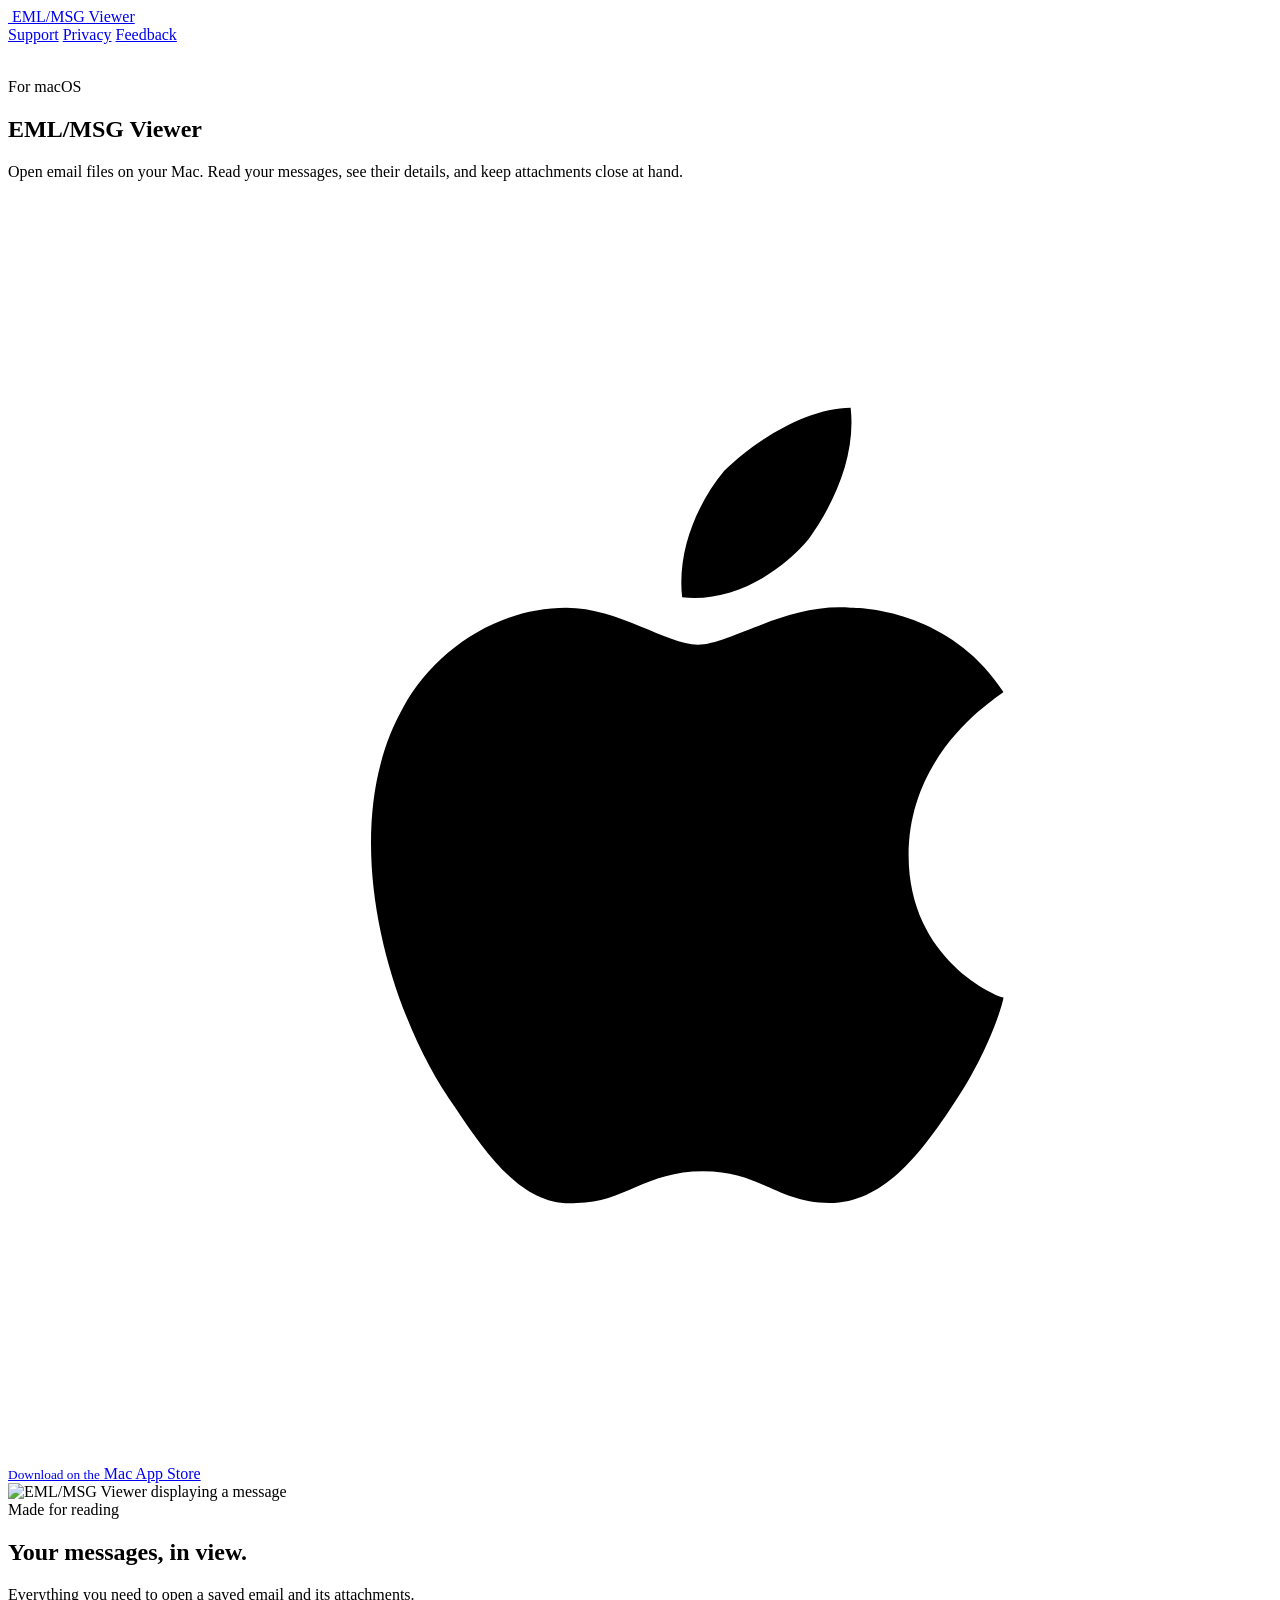
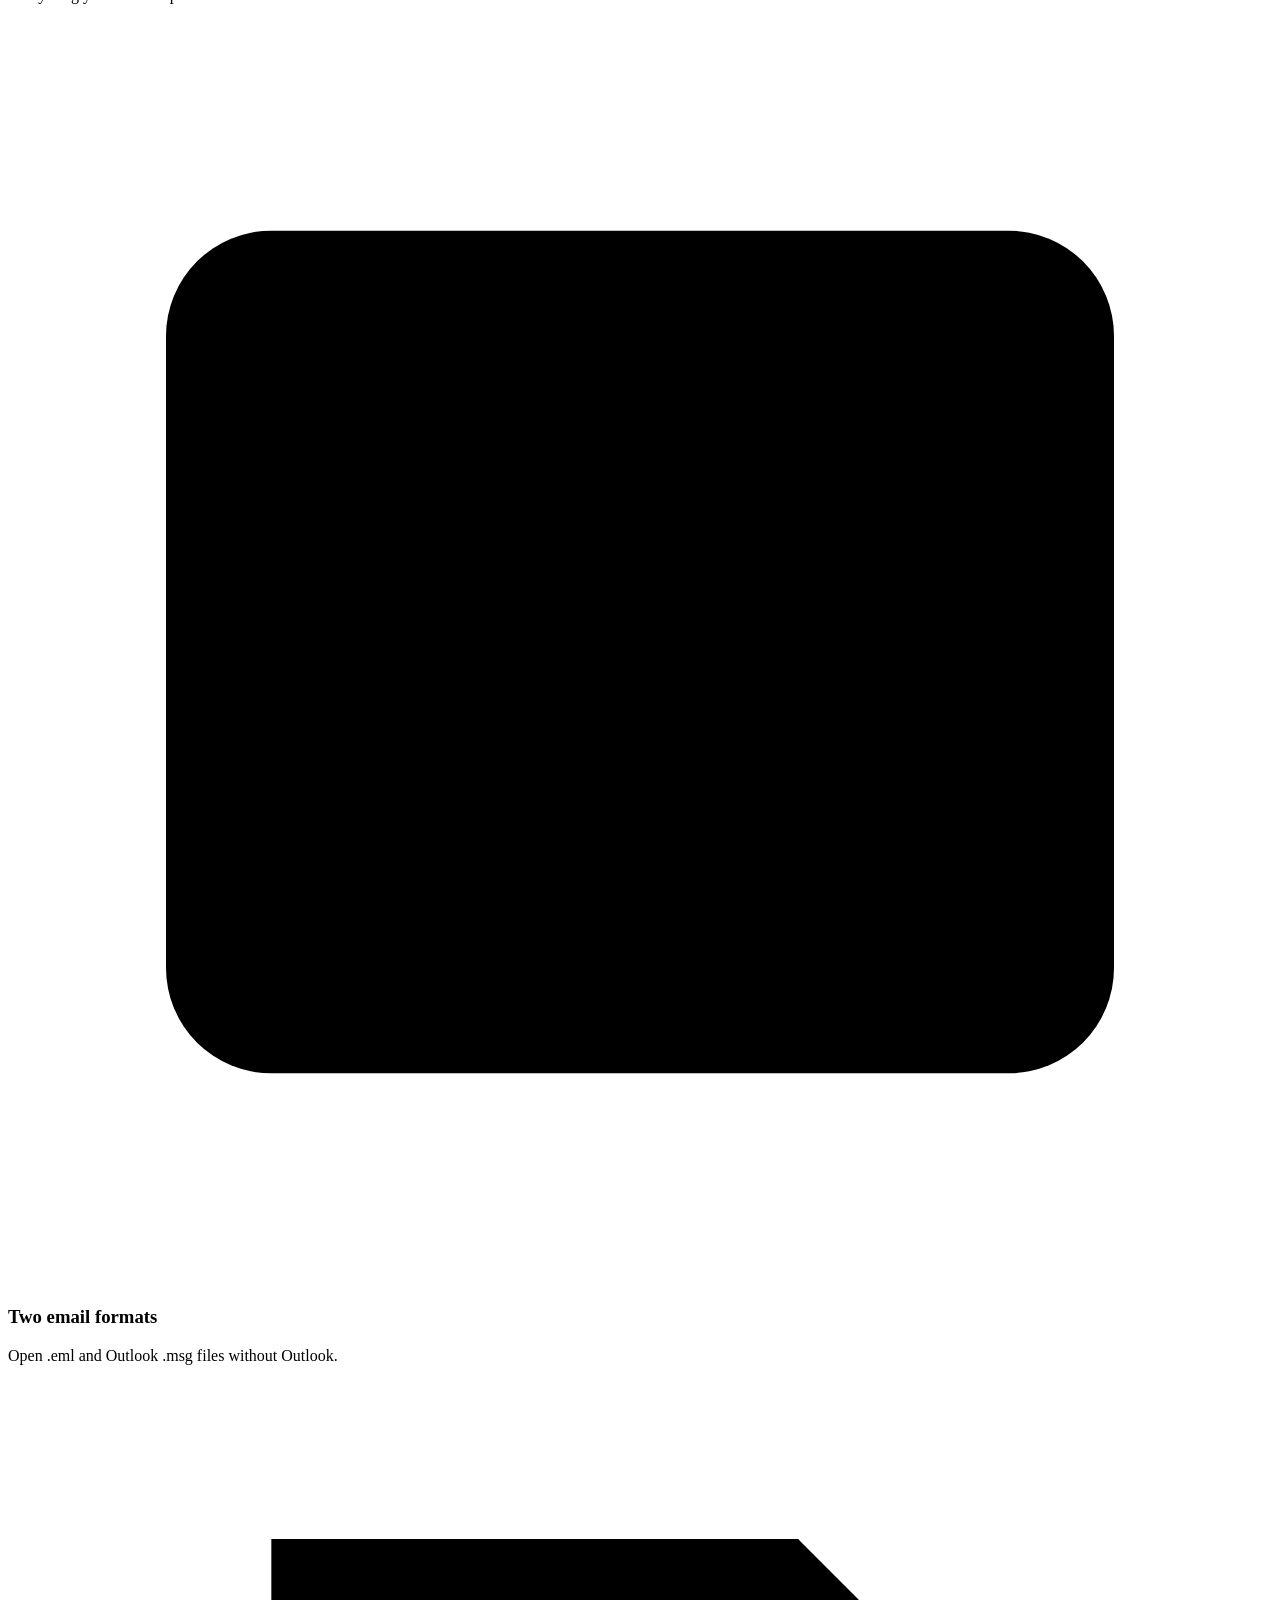
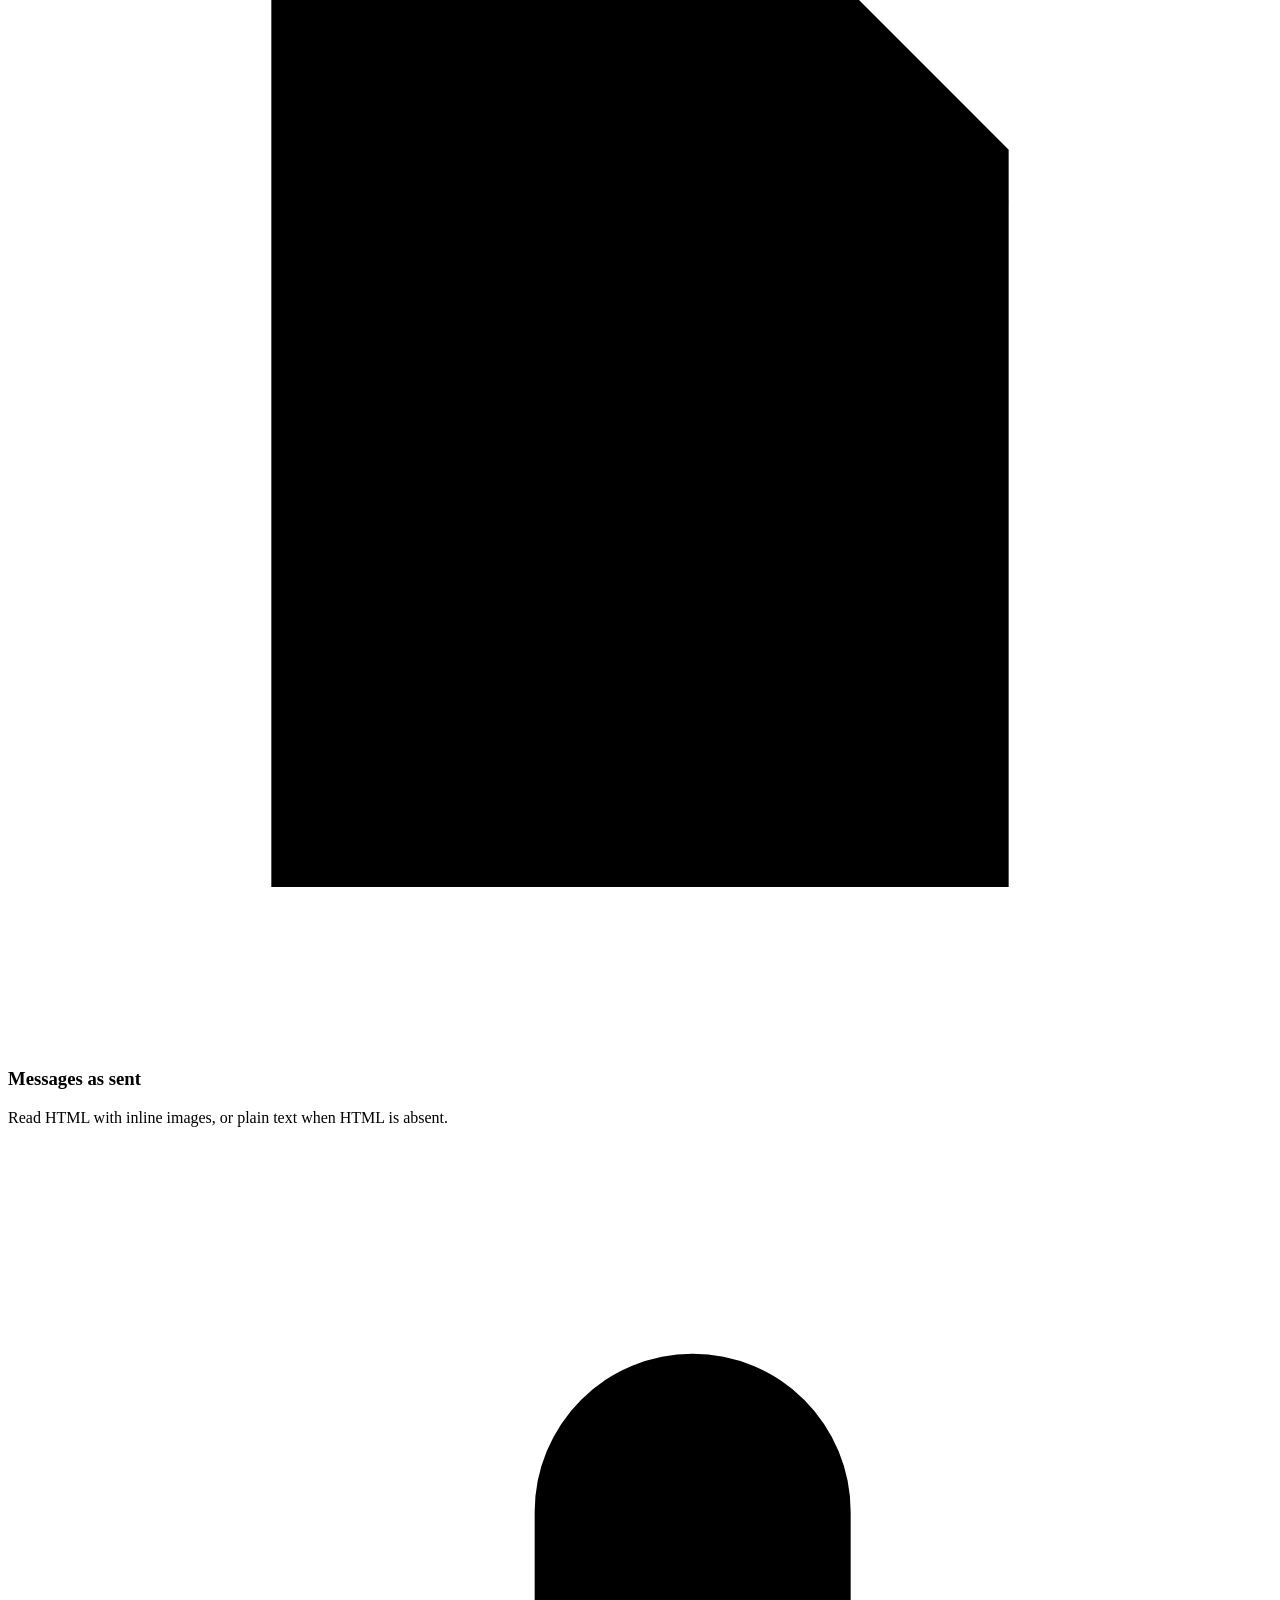
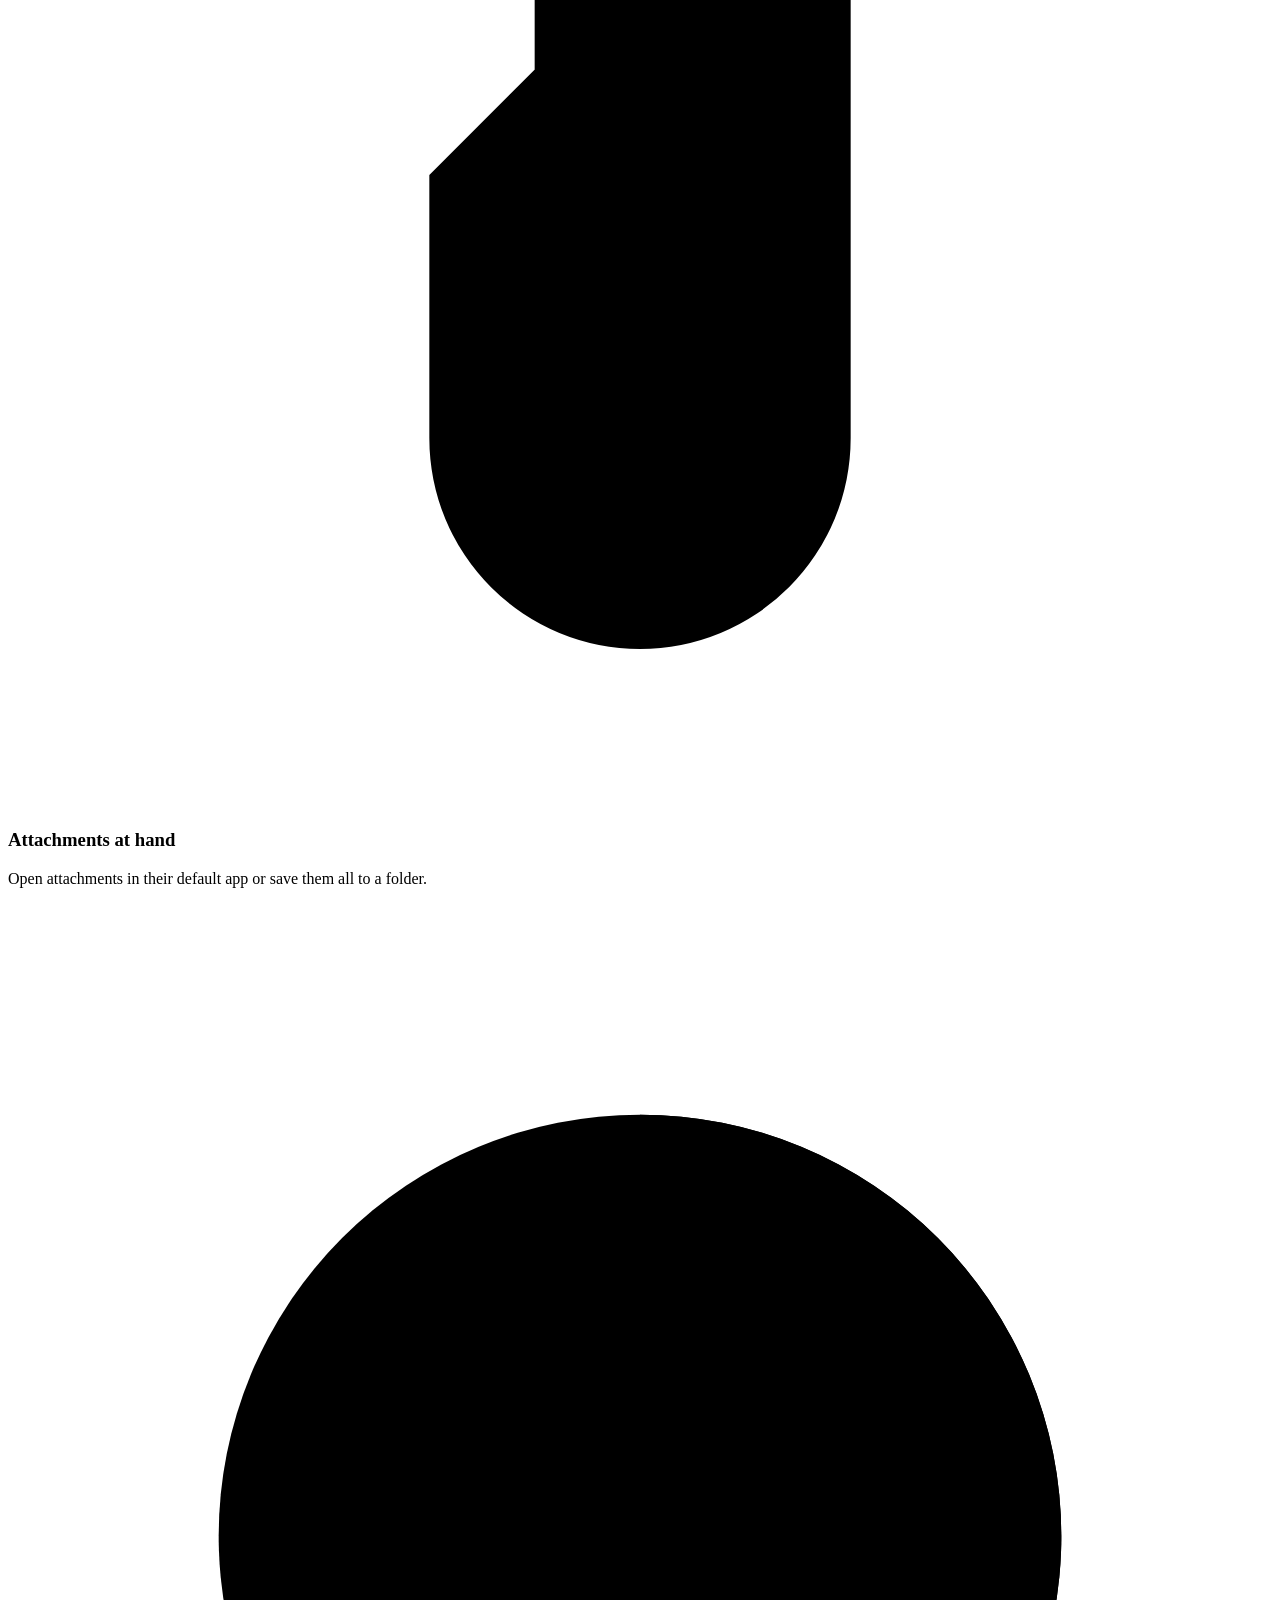
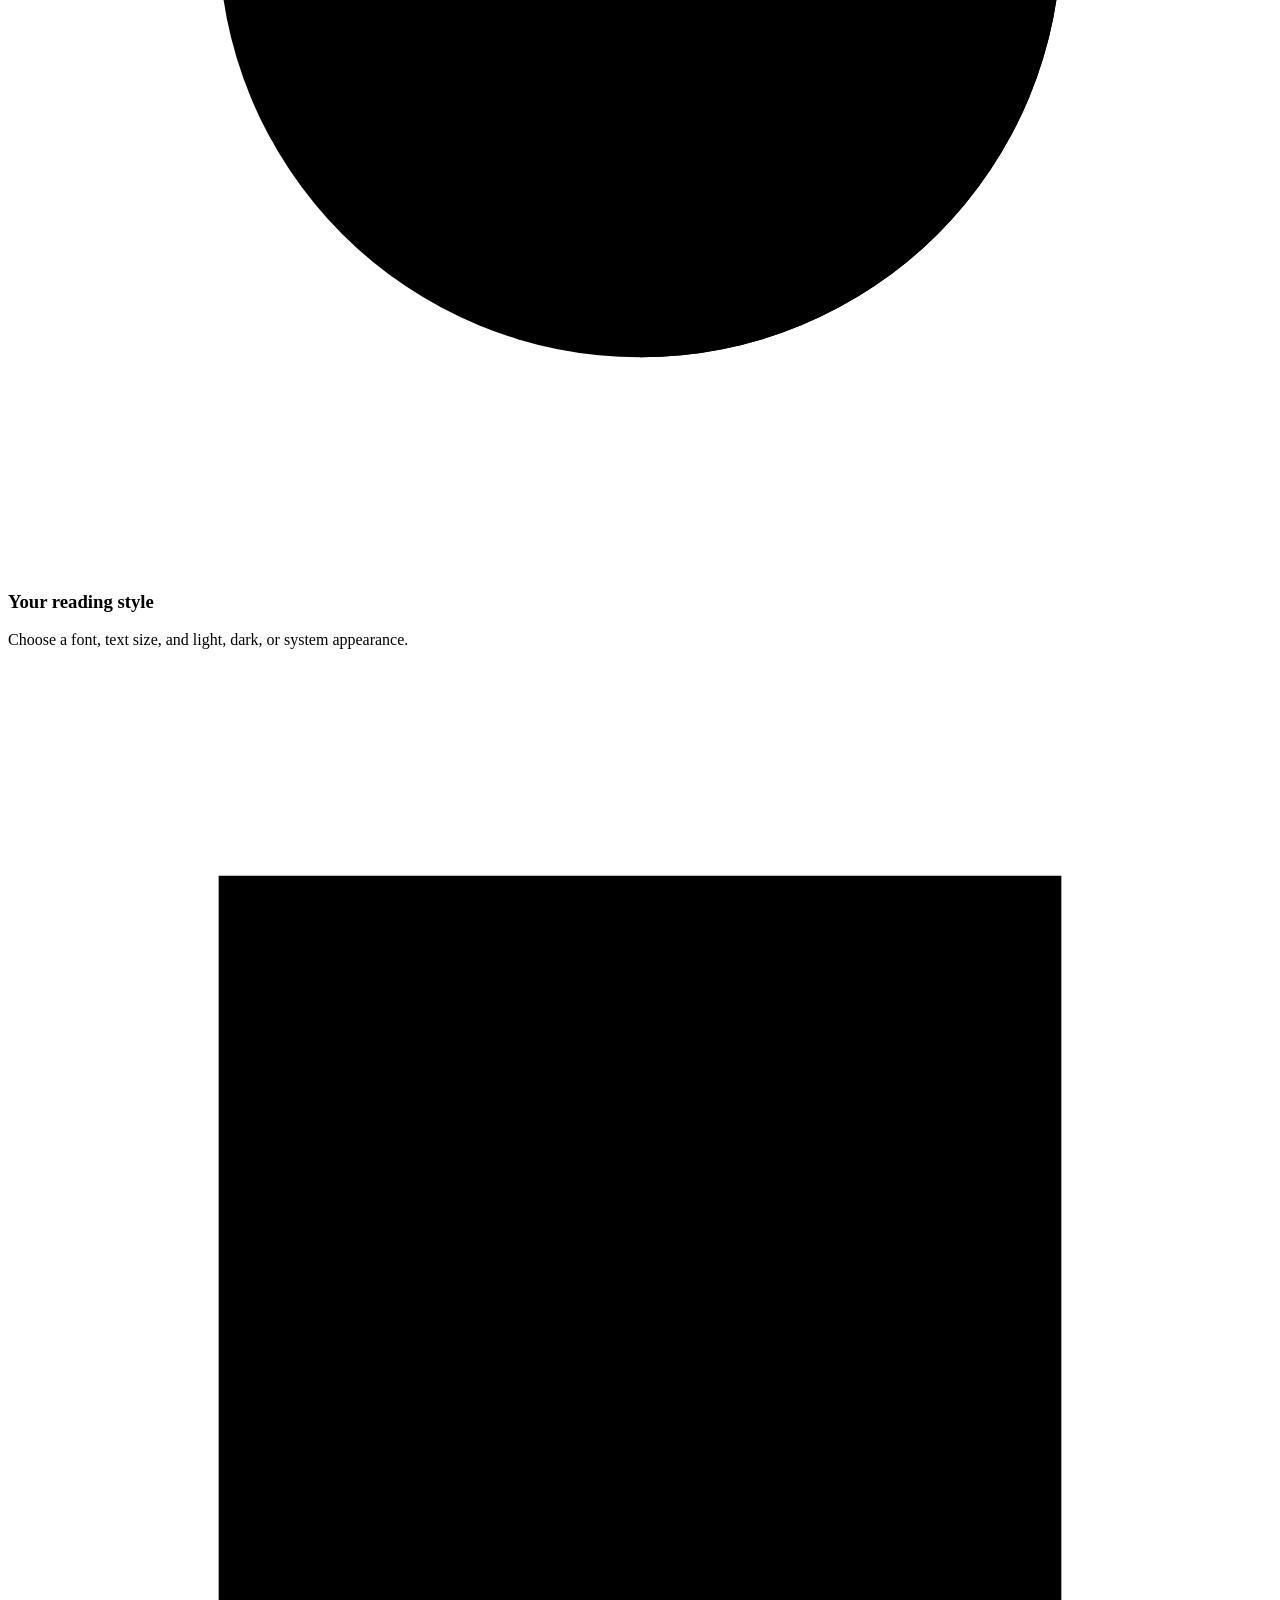
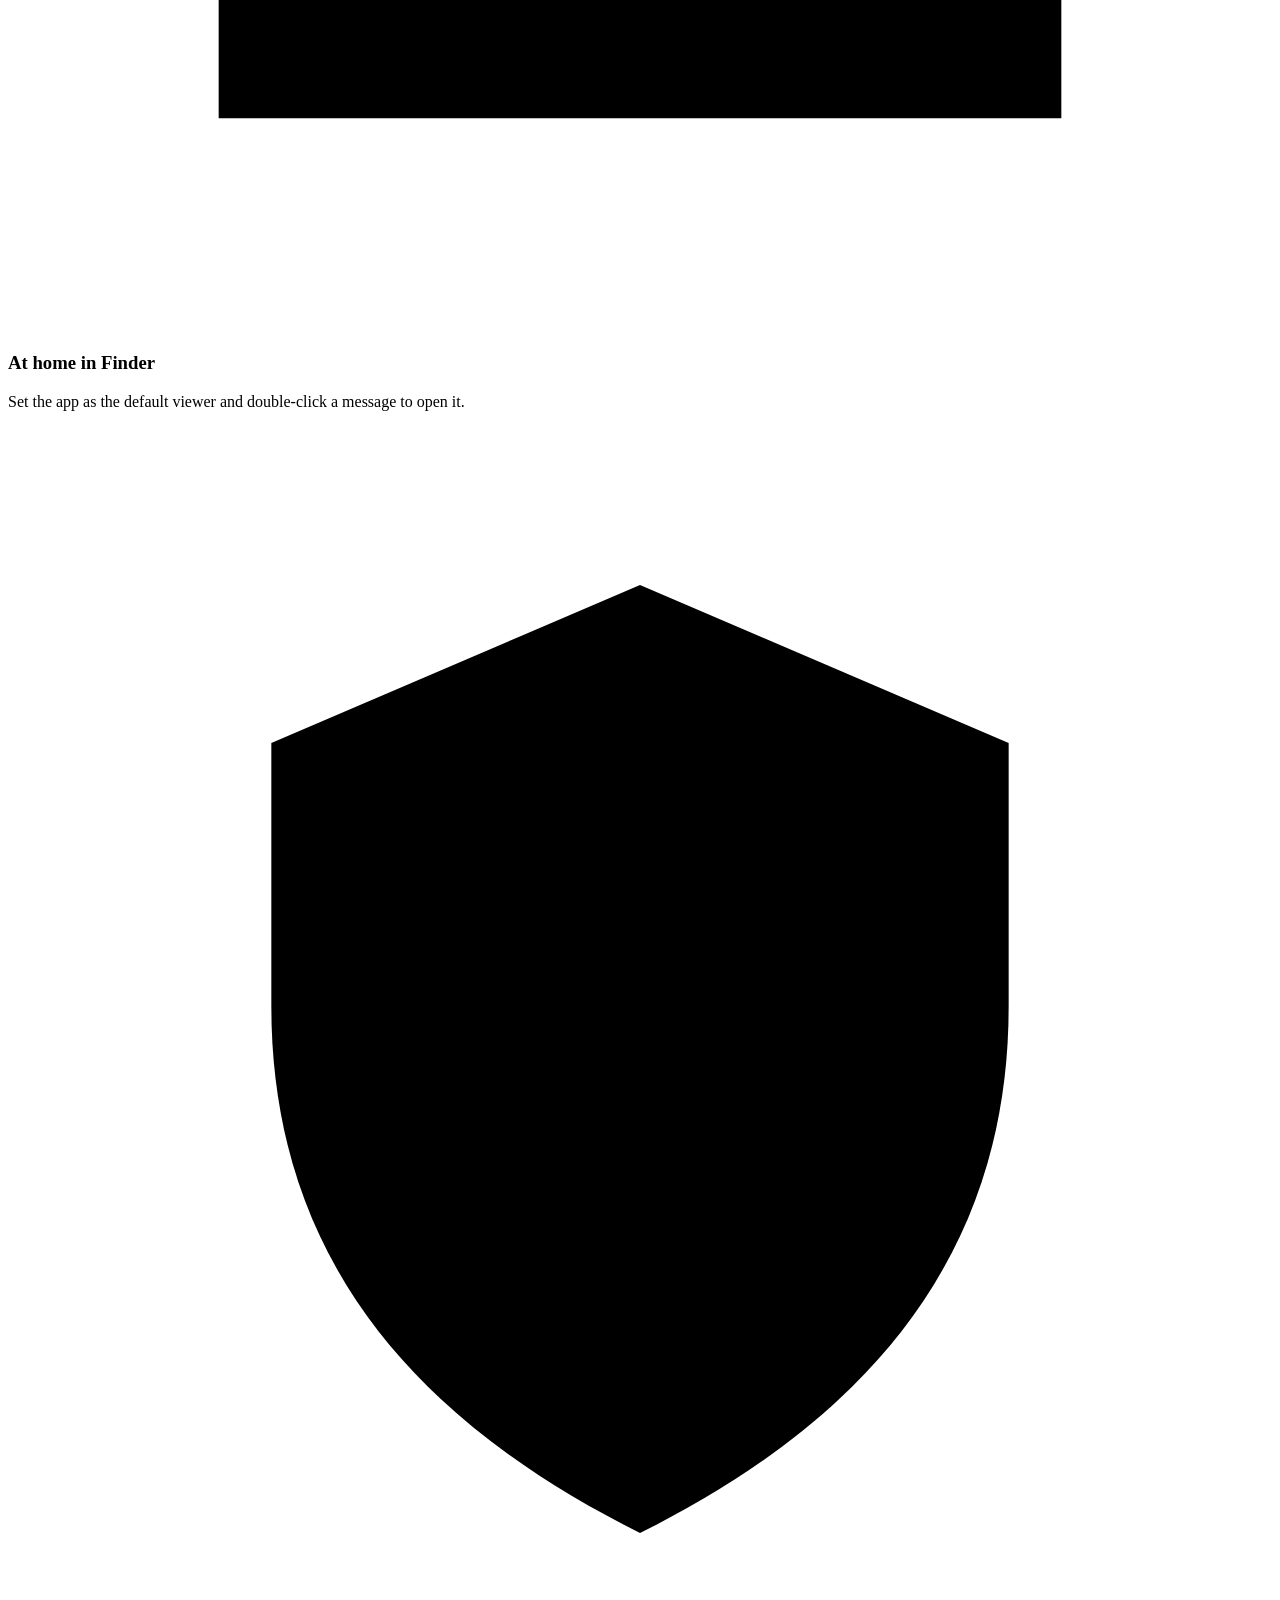
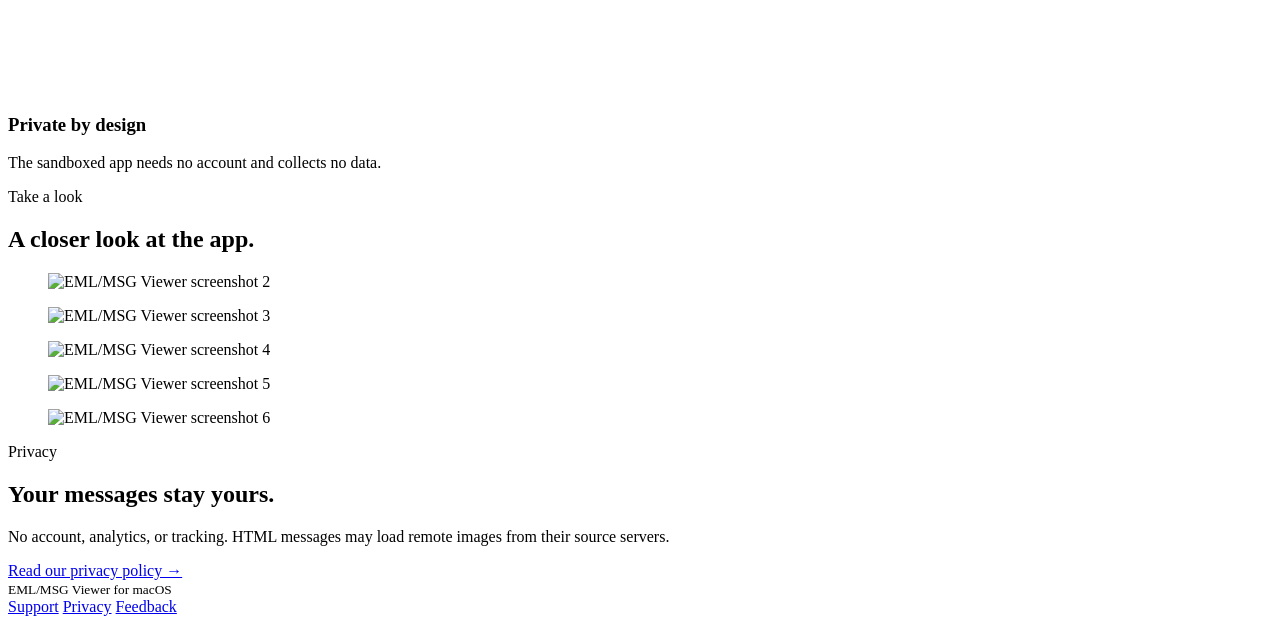
==== site/public/index.html @ 4a82d34b "Add feedback Worker and organize site assets" ====
<!doctype html>
<html lang="en">
  <head>
    <meta charset="utf-8" />
    <meta name="viewport" content="width=device-width, initial-scale=1" />
    <meta name="description" content="EML/MSG Viewer for macOS" />
    <title>Home - EML/MSG Viewer</title>
    <link rel="stylesheet" href="/style.css" />
  </head>
  <body>
    <header class="wrap nav">
      <a class="brand" href="/">
        <img src="/img/icon.png" alt="" />
        EML/MSG Viewer
      </a>
      <nav class="navlinks" aria-label="Main navigation">
        <a href="/support">Support</a>
        <a href="/privacy">Privacy</a>
        <a href="/feedback">Feedback</a>
      </nav>
    </header>
    <main>
      <section class="hero">
        <img class="hero-icon" src="/img/icon.png" alt="" />
        <p class="eyebrow">For macOS</p>
        <h1>EML/MSG Viewer</h1>
        <p>Open email files on your Mac. Read your messages, see their details, and keep attachments close at hand.</p>
        <a class="badge" href="https://apps.apple.com/app/id6762357866">
          <svg viewBox="0 0 24 24" aria-hidden="true">
            <path
              d="M17.1 12.5c0-2 1.7-3 1.8-3.1-.9-1.4-2.4-1.6-2.9-1.6-1.2-.1-2.3.7-2.9.7-.6 0-1.5-.7-2.5-.7-1.3 0-2.5.8-3.1 1.9-1.3 2.3-.3 5.8 1 7.6.6.9 1.3 1.9 2.3 1.8.9 0 1.3-.6 2.4-.6s1.4.6 2.4.6c1 0 1.7-.9 2.3-1.8.7-1 1-2 1-2.1-.1 0-1.8-.7-1.8-2.7zM15.2 6.5c.5-.7.9-1.6.8-2.5-.8 0-1.8.6-2.4 1.2-.5.6-.9 1.5-.8 2.4.9.1 1.8-.4 2.4-1.1z"
            />
          </svg>
          <span>
            <small>Download on the</small>
            Mac App Store
          </span>
        </a>
        <div class="hero-shot">
          <img src="/img/01.png" alt="EML/MSG Viewer displaying a message" />
        </div>
      </section>
      <section class="section wrap">
        <div class="section-head">
          <span class="eyebrow">Made for reading</span>
          <h2>Your messages, in view.</h2>
          <p class="intro">Everything you need to open a saved email and its attachments.</p>
        </div>
        <div class="grid">
          <article class="card">
            <svg viewBox="0 0 24 24" aria-hidden="true">
              <rect x="3" y="4" width="18" height="16" rx="2" />
              <path d="m3 7 9 6 9-6" />
            </svg>
            <h3>Two email formats</h3>
            <p>Open .eml and Outlook .msg files without Outlook.</p>
          </article>
          <article class="card">
            <svg viewBox="0 0 24 24" aria-hidden="true">
              <path d="M5 3h10l4 4v14H5z" />
              <path d="M15 3v5h4M8 12h8M8 16h8" />
            </svg>
            <h3>Messages as sent</h3>
            <p>Read HTML with inline images, or plain text when HTML is absent.</p>
          </article>
          <article class="card">
            <svg viewBox="0 0 24 24" aria-hidden="true">
              <path d="M8 12v5a4 4 0 0 0 8 0V7a3 3 0 0 0-6 0v9a1 1 0 0 0 2 0V8" />
            </svg>
            <h3>Attachments at hand</h3>
            <p>Open attachments in their default app or save them all to a folder.</p>
          </article>
          <article class="card">
            <svg viewBox="0 0 24 24" aria-hidden="true">
              <circle cx="12" cy="12" r="8" />
              <path d="M12 4v16M12 4a8 8 0 0 1 0 16" />
            </svg>
            <h3>Your reading style</h3>
            <p>Choose a font, text size, and light, dark, or system appearance.</p>
          </article>
          <article class="card">
            <svg viewBox="0 0 24 24" aria-hidden="true">
              <path d="M4 4h16v16H4zM8 9h8M8 13h8M8 17h5" />
            </svg>
            <h3>At home in Finder</h3>
            <p>Set the app as the default viewer and double-click a message to open it.</p>
          </article>
          <article class="card">
            <svg viewBox="0 0 24 24" aria-hidden="true">
              <path d="M12 3 5 6v5c0 5 3 8 7 10 4-2 7-5 7-10V6z" />
              <path d="m9 12 2 2 4-4" />
            </svg>
            <h3>Private by design</h3>
            <p>The sandboxed app needs no account and collects no data.</p>
          </article>
        </div>
      </section>
      <section class="section gallery">
        <div class="wrap">
          <div class="section-head">
            <span class="eyebrow">Take a look</span>
            <h2>A closer look at the app.</h2>
          </div>
          <div class="shots">
            <figure class="shot">
              <img src="/img/02.png" alt="EML/MSG Viewer screenshot 2" loading="lazy" />
            </figure>
            <figure class="shot">
              <img src="/img/03.png" alt="EML/MSG Viewer screenshot 3" loading="lazy" />
            </figure>
            <figure class="shot">
              <img src="/img/04.png" alt="EML/MSG Viewer screenshot 4" loading="lazy" />
            </figure>
            <figure class="shot">
              <img src="/img/05.png" alt="EML/MSG Viewer screenshot 5" loading="lazy" />
            </figure>
            <figure class="shot">
              <img src="/img/06.png" alt="EML/MSG Viewer screenshot 6" loading="lazy" />
            </figure>
          </div>
        </div>
      </section>
      <section class="section wrap">
        <div class="privacy">
          <div>
            <span class="eyebrow">Privacy</span>
            <h2>Your messages stay yours.</h2>
            <p>No account, analytics, or tracking. HTML messages may load remote images from their source servers.</p>
          </div>
          <a class="text-link" href="/privacy">Read our privacy policy →</a>
        </div>
      </section>
    </main>
    <footer class="footer">
      <div class="wrap">
        <small>EML/MSG Viewer for macOS</small>
        <nav class="footerlinks" aria-label="Footer">
          <a href="/support">Support</a>
          <a href="/privacy">Privacy</a>
          <a href="/feedback">Feedback</a>
        </nav>
      </div>
    </footer>
  </body>
</html>
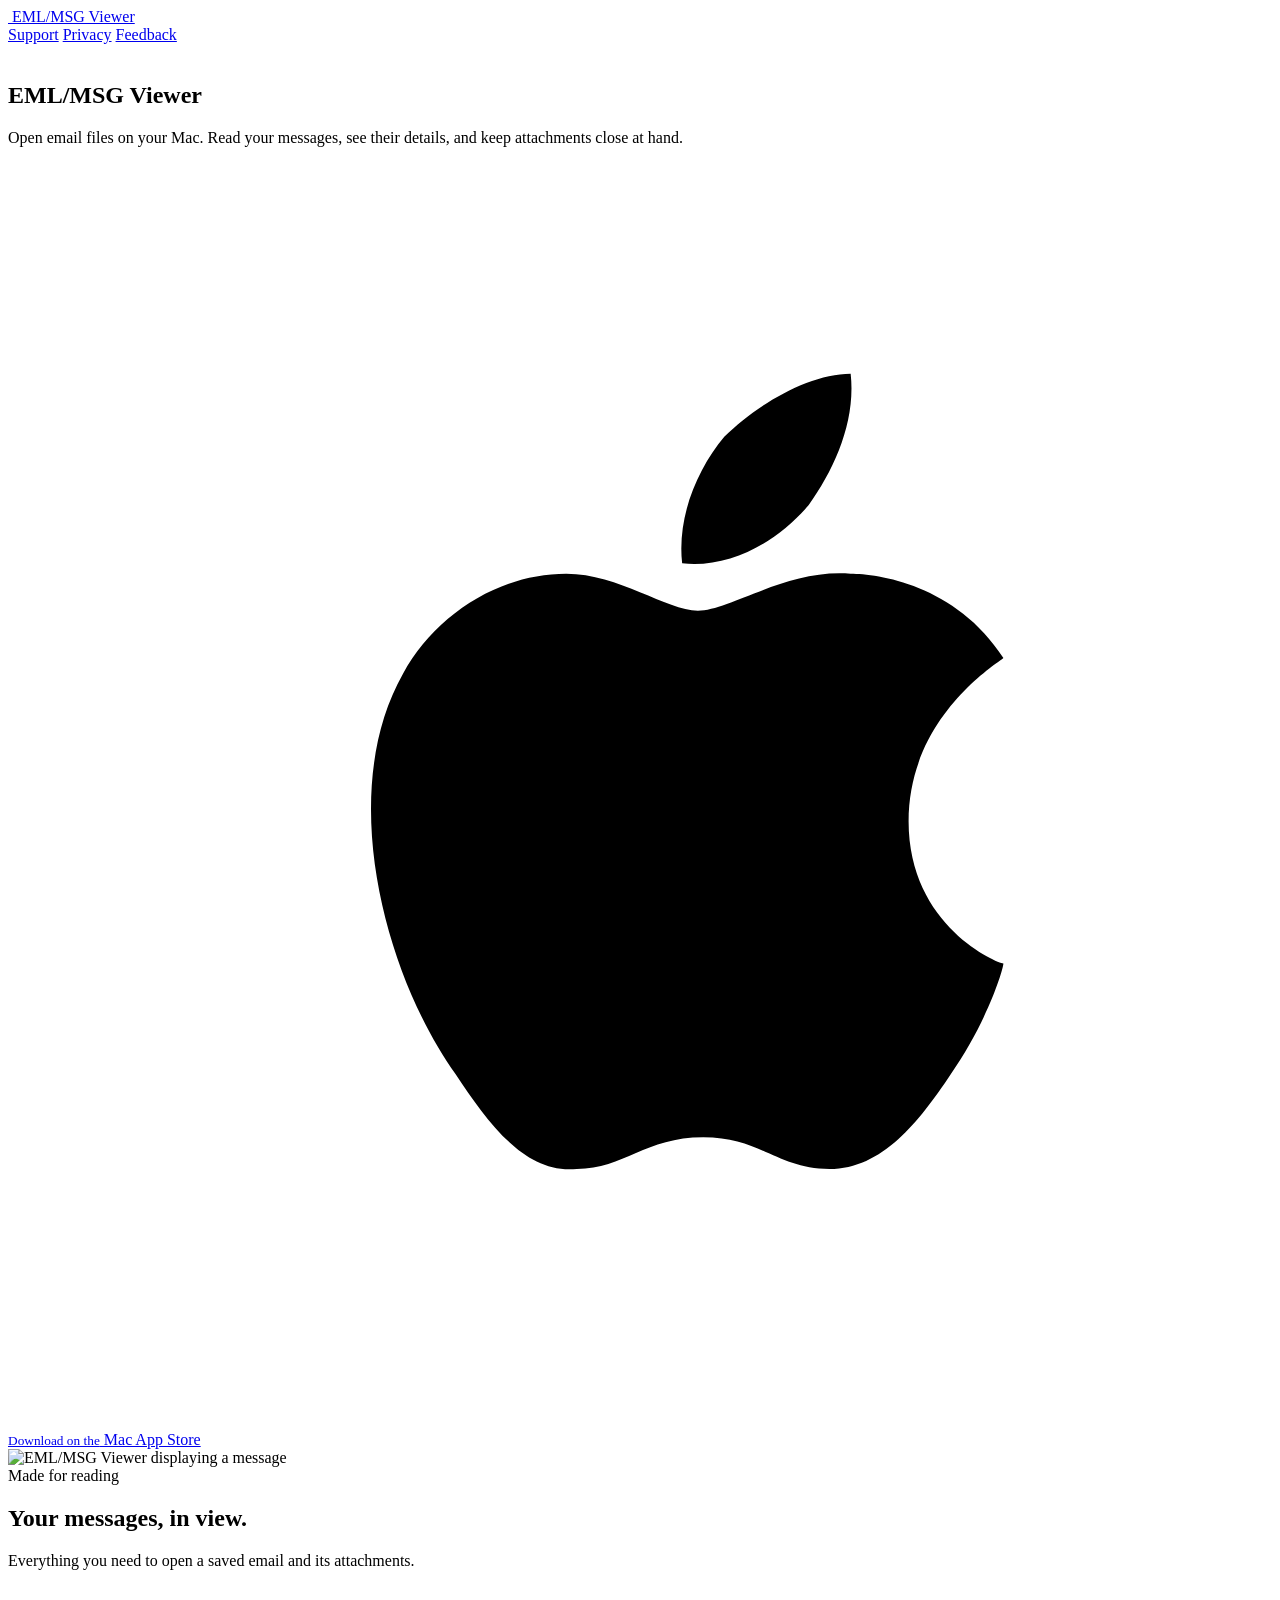
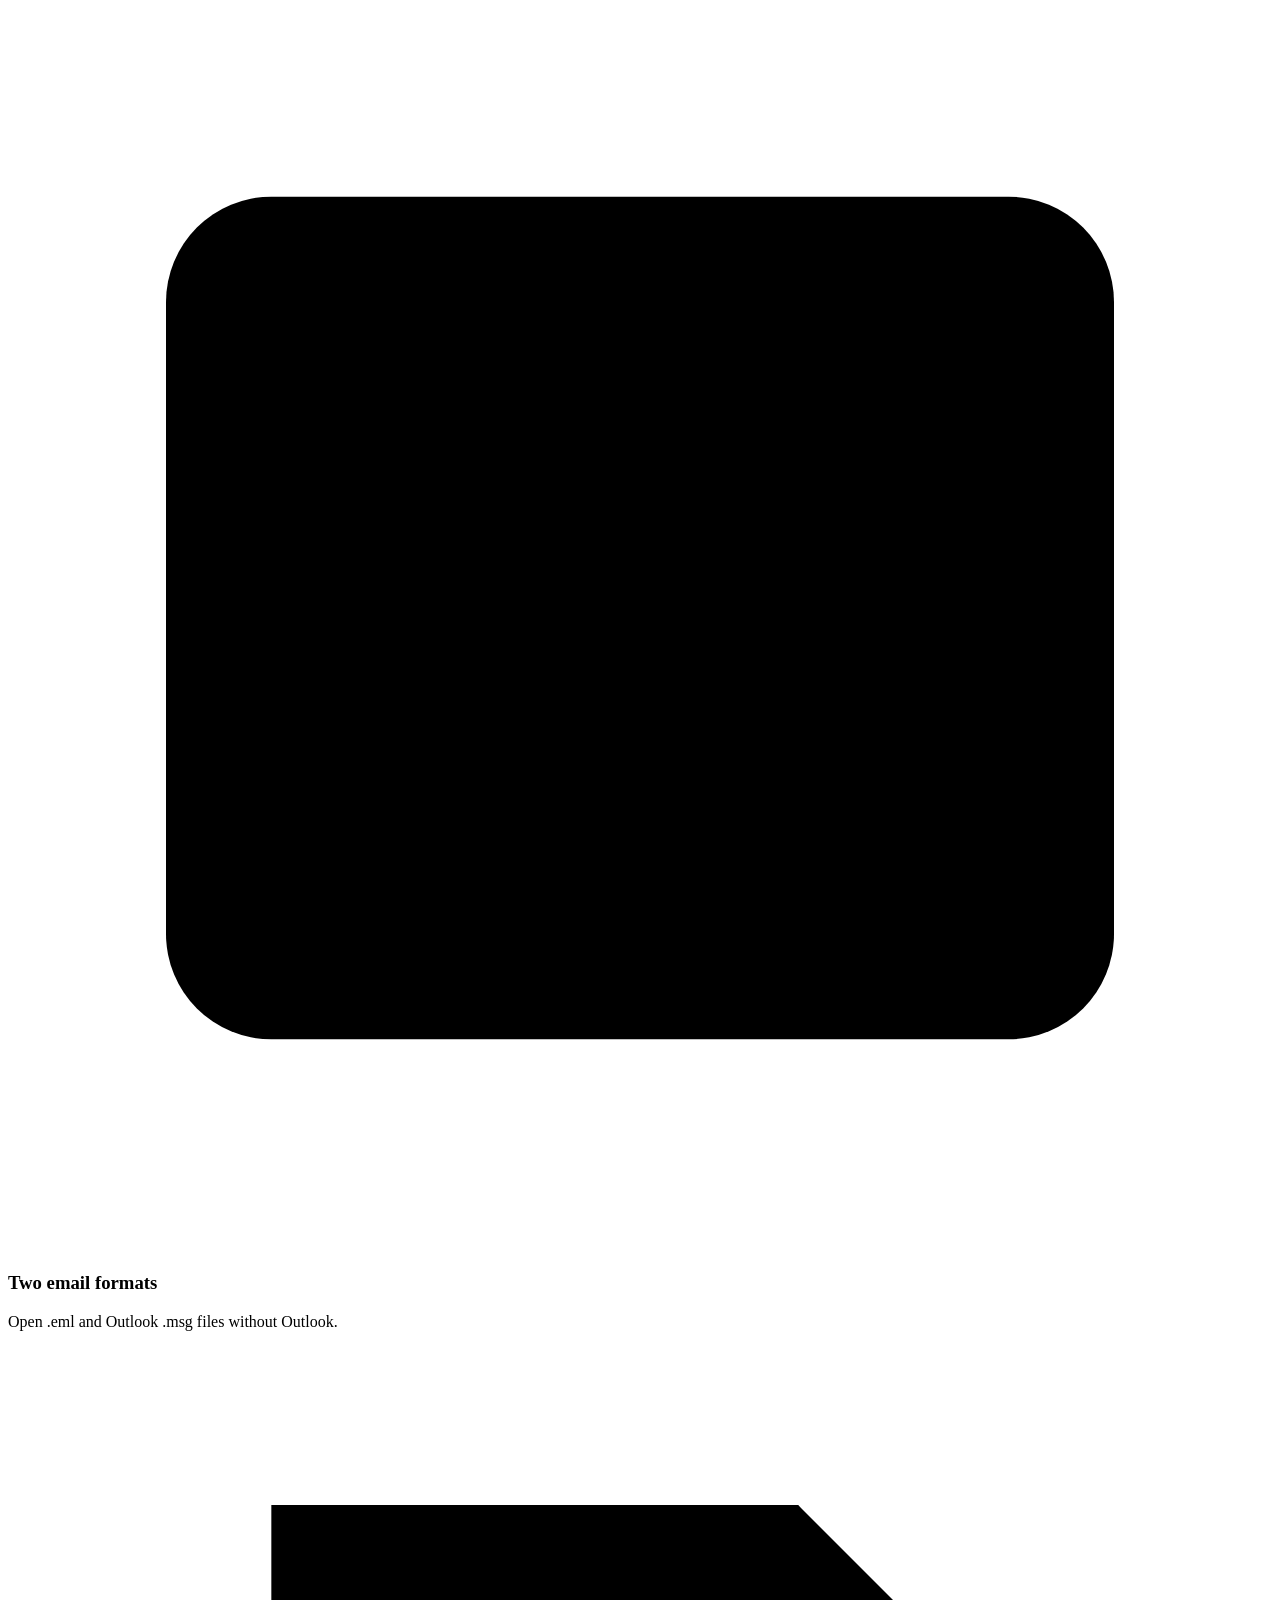
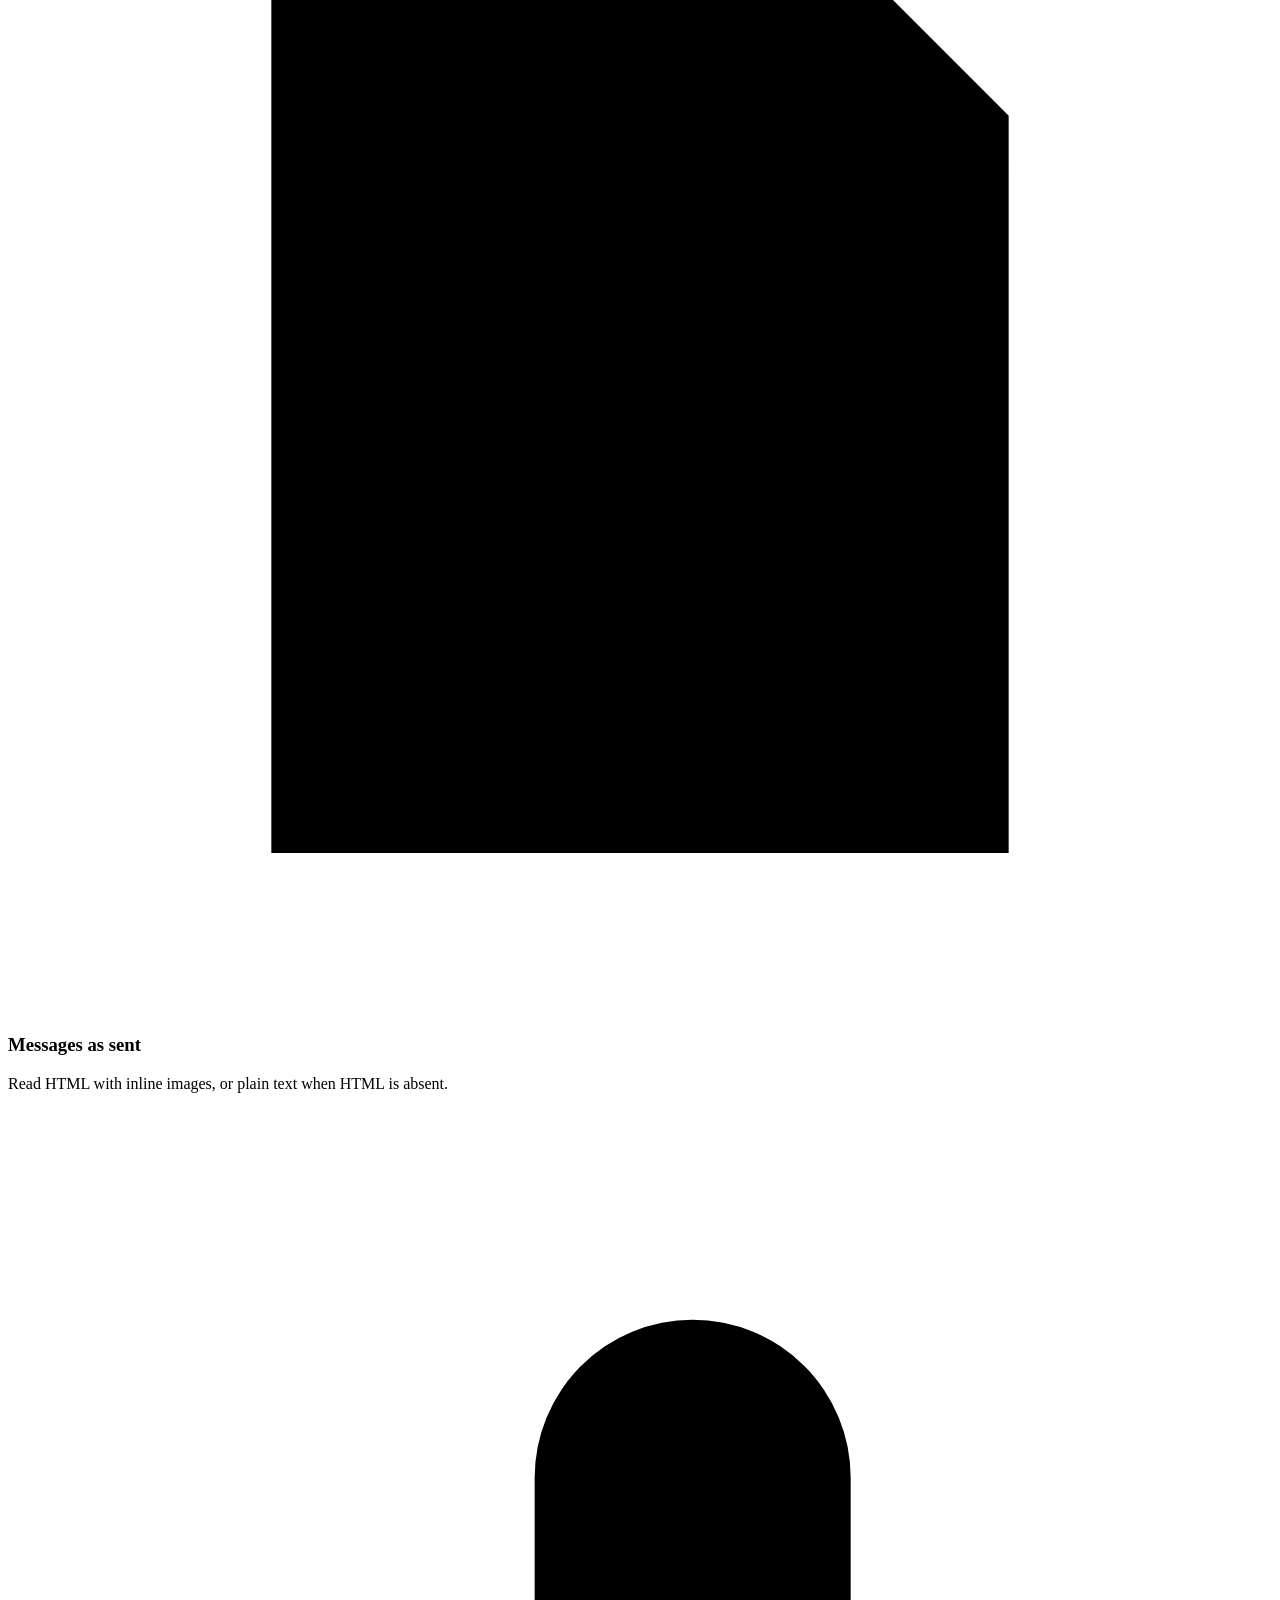
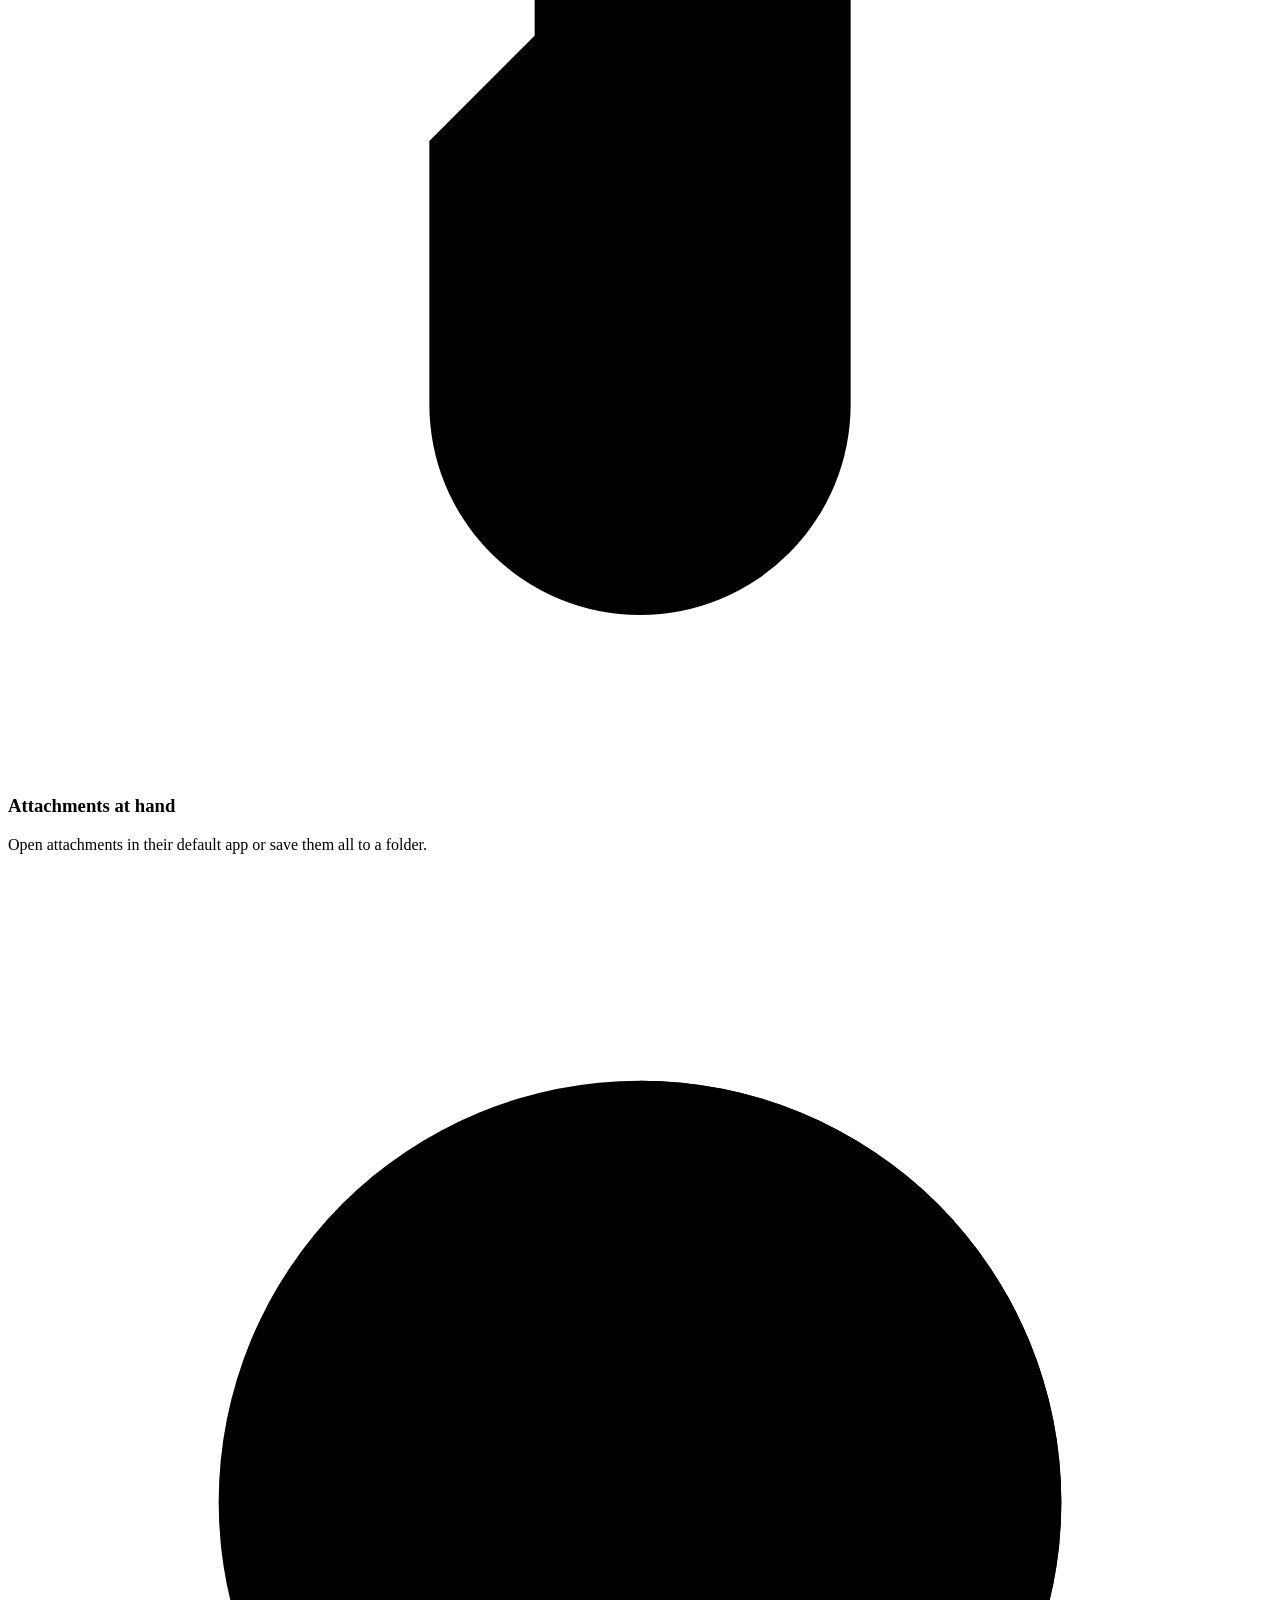
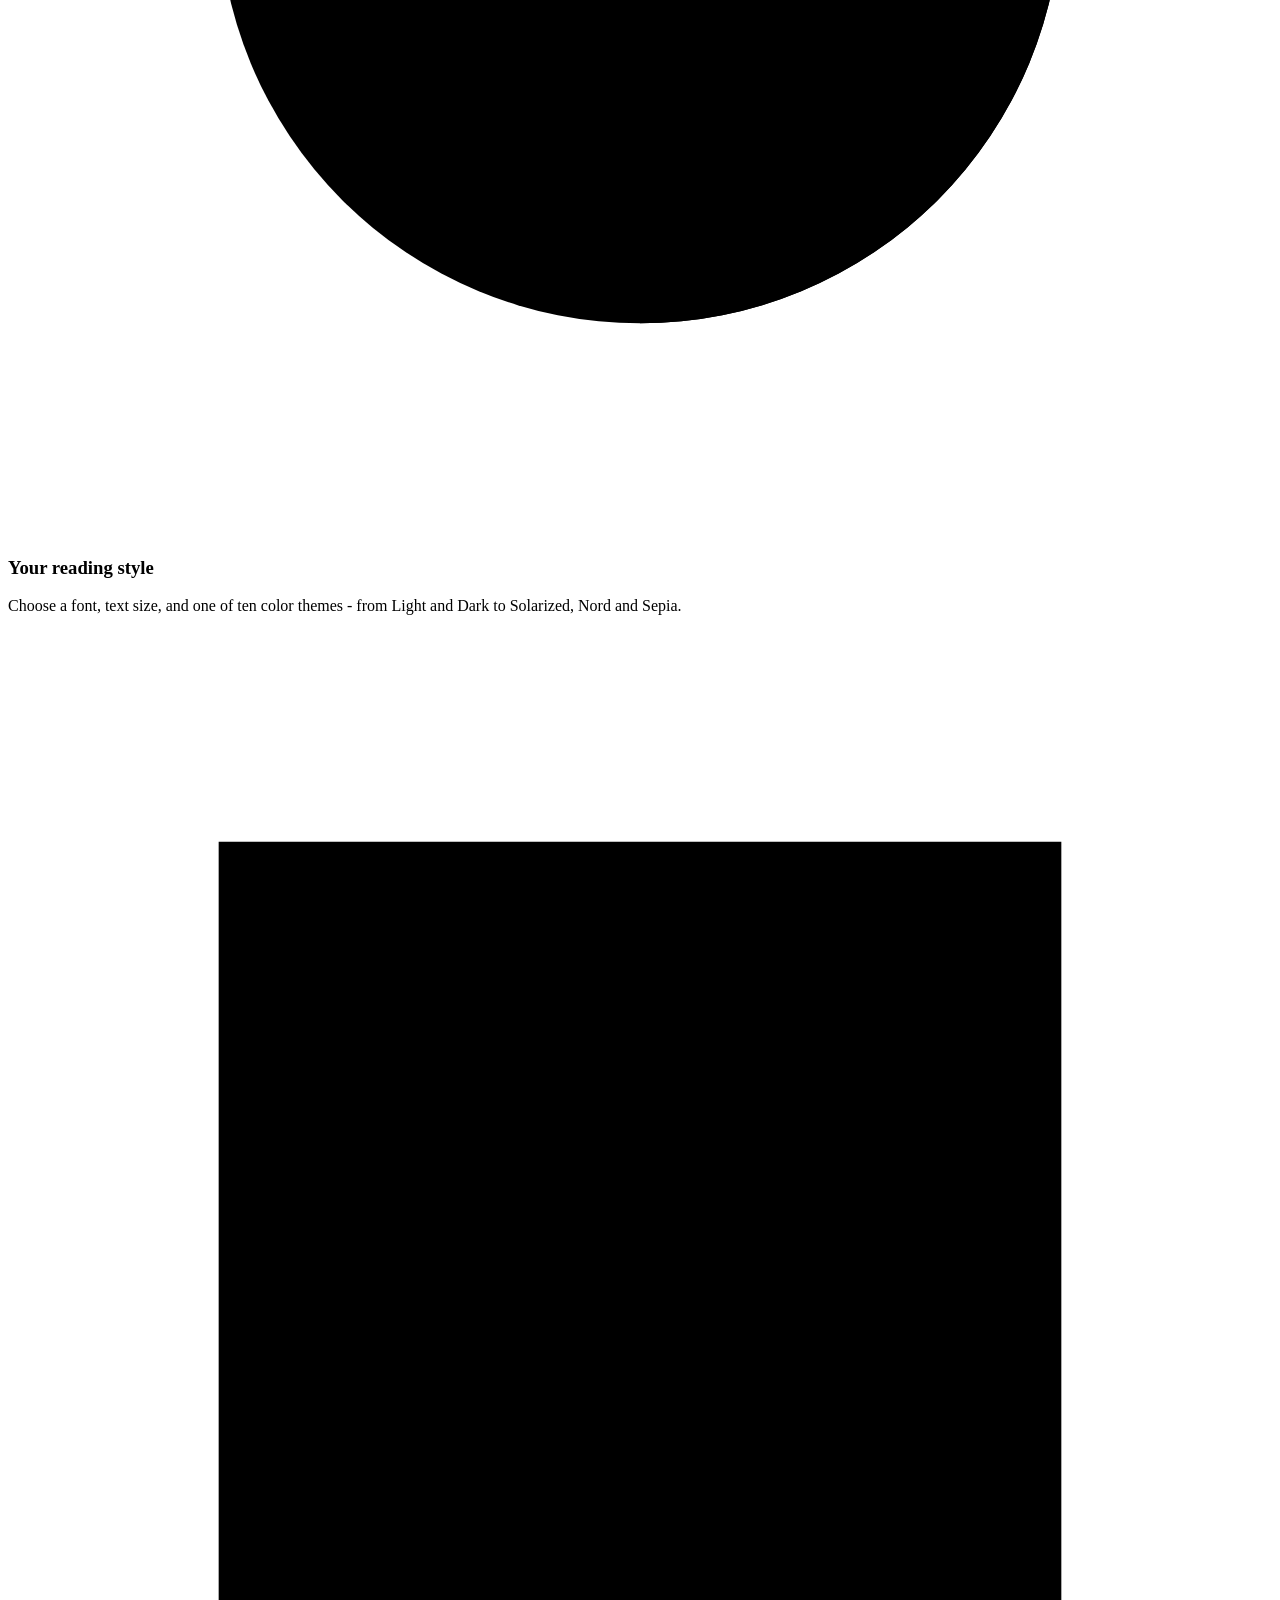
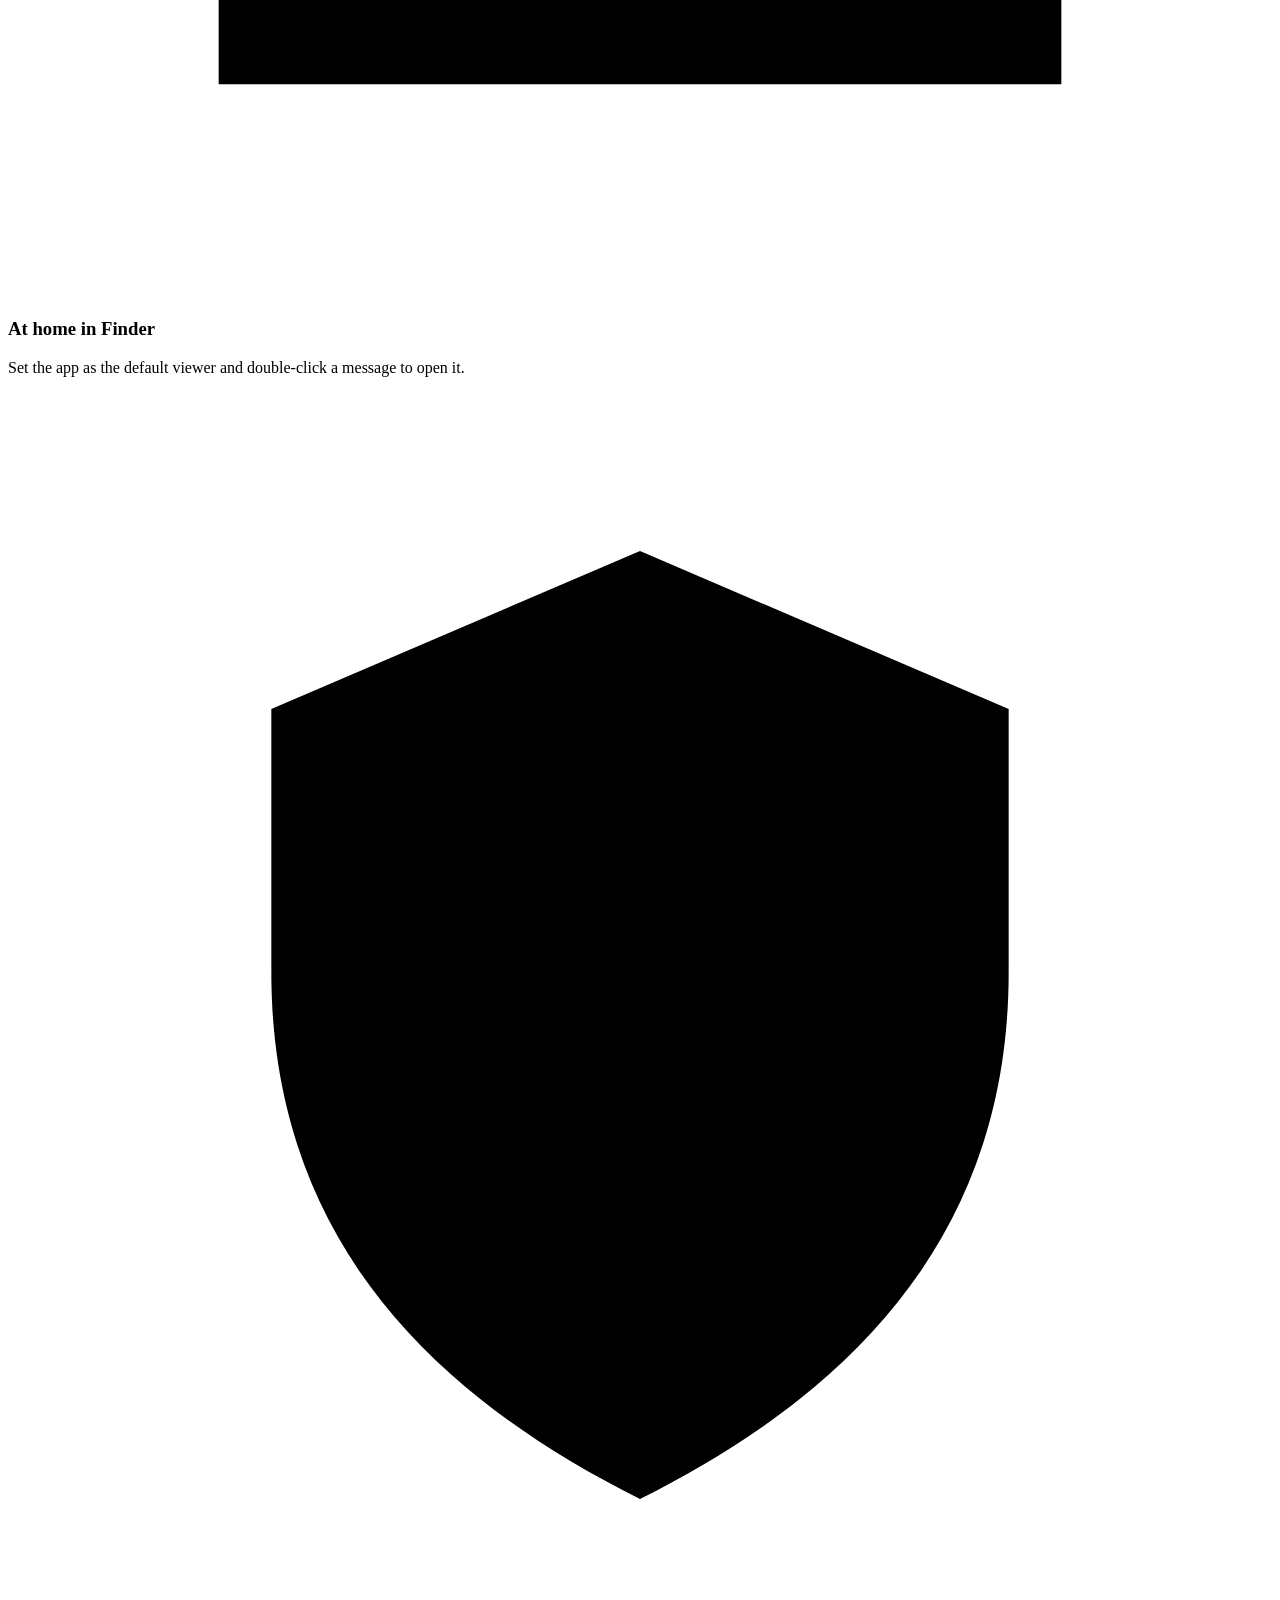
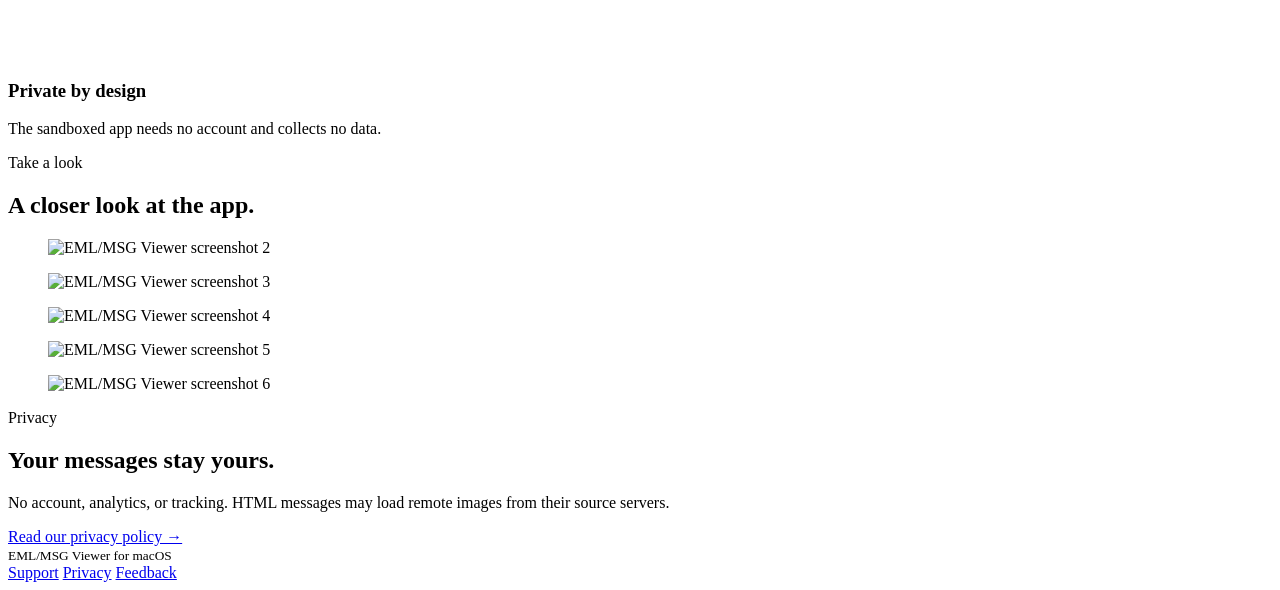
==== commit df701724: "Polish site and store text" ====
--- a/site/public/index.html
+++ b/site/public/index.html
@@ -22,7 +22,6 @@
     <main>
       <section class="hero">
         <img class="hero-icon" src="/img/icon.png" alt="" />
-        <p class="eyebrow">For macOS</p>
         <h1>EML/MSG Viewer</h1>
         <p>Open email files on your Mac. Read your messages, see their details, and keep attachments close at hand.</p>
         <a class="badge" href="https://apps.apple.com/app/id6762357866">
@@ -76,7 +75,7 @@
               <path d="M12 4v16M12 4a8 8 0 0 1 0 16" />
             </svg>
             <h3>Your reading style</h3>
-            <p>Choose a font, text size, and light, dark, or system appearance.</p>
+            <p>Choose a font, text size, and one of ten color themes - from Light and Dark to Solarized, Nord and Sepia.</p>
           </article>
           <article class="card">
             <svg viewBox="0 0 24 24" aria-hidden="true">
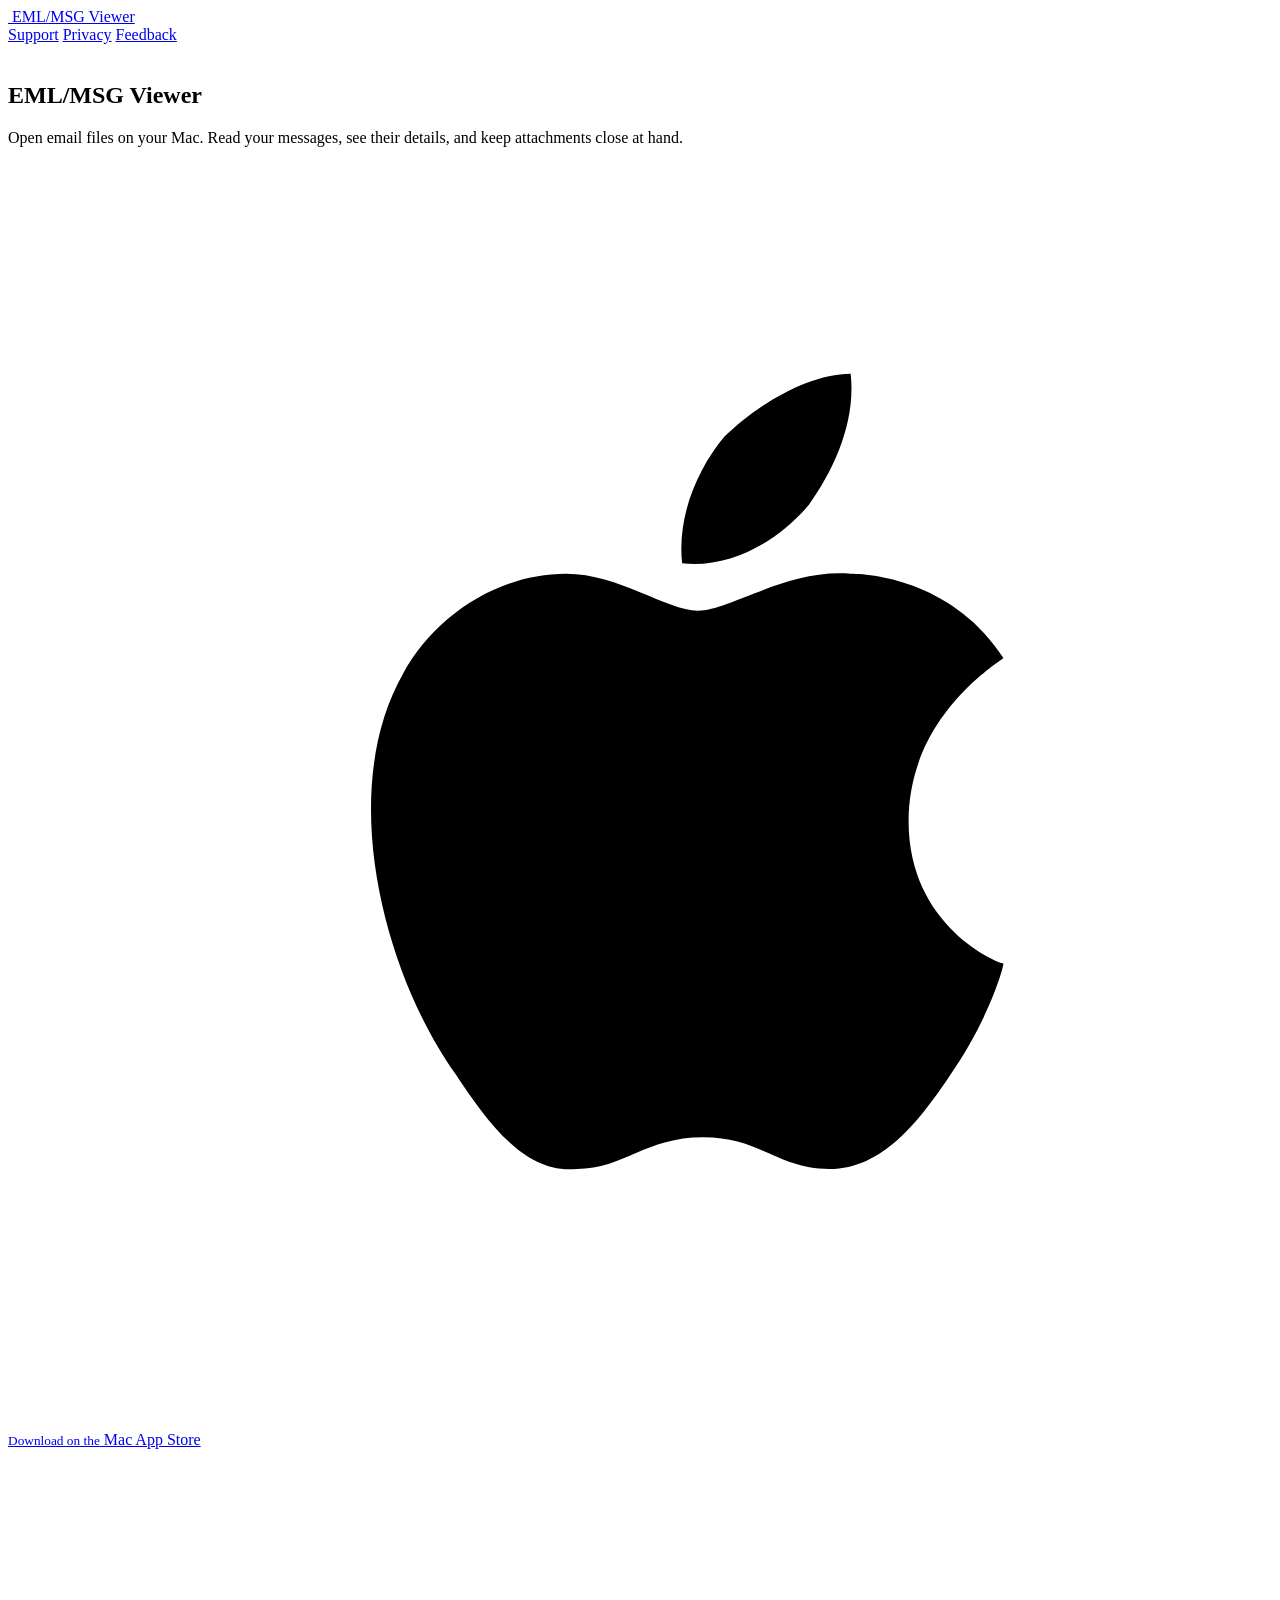
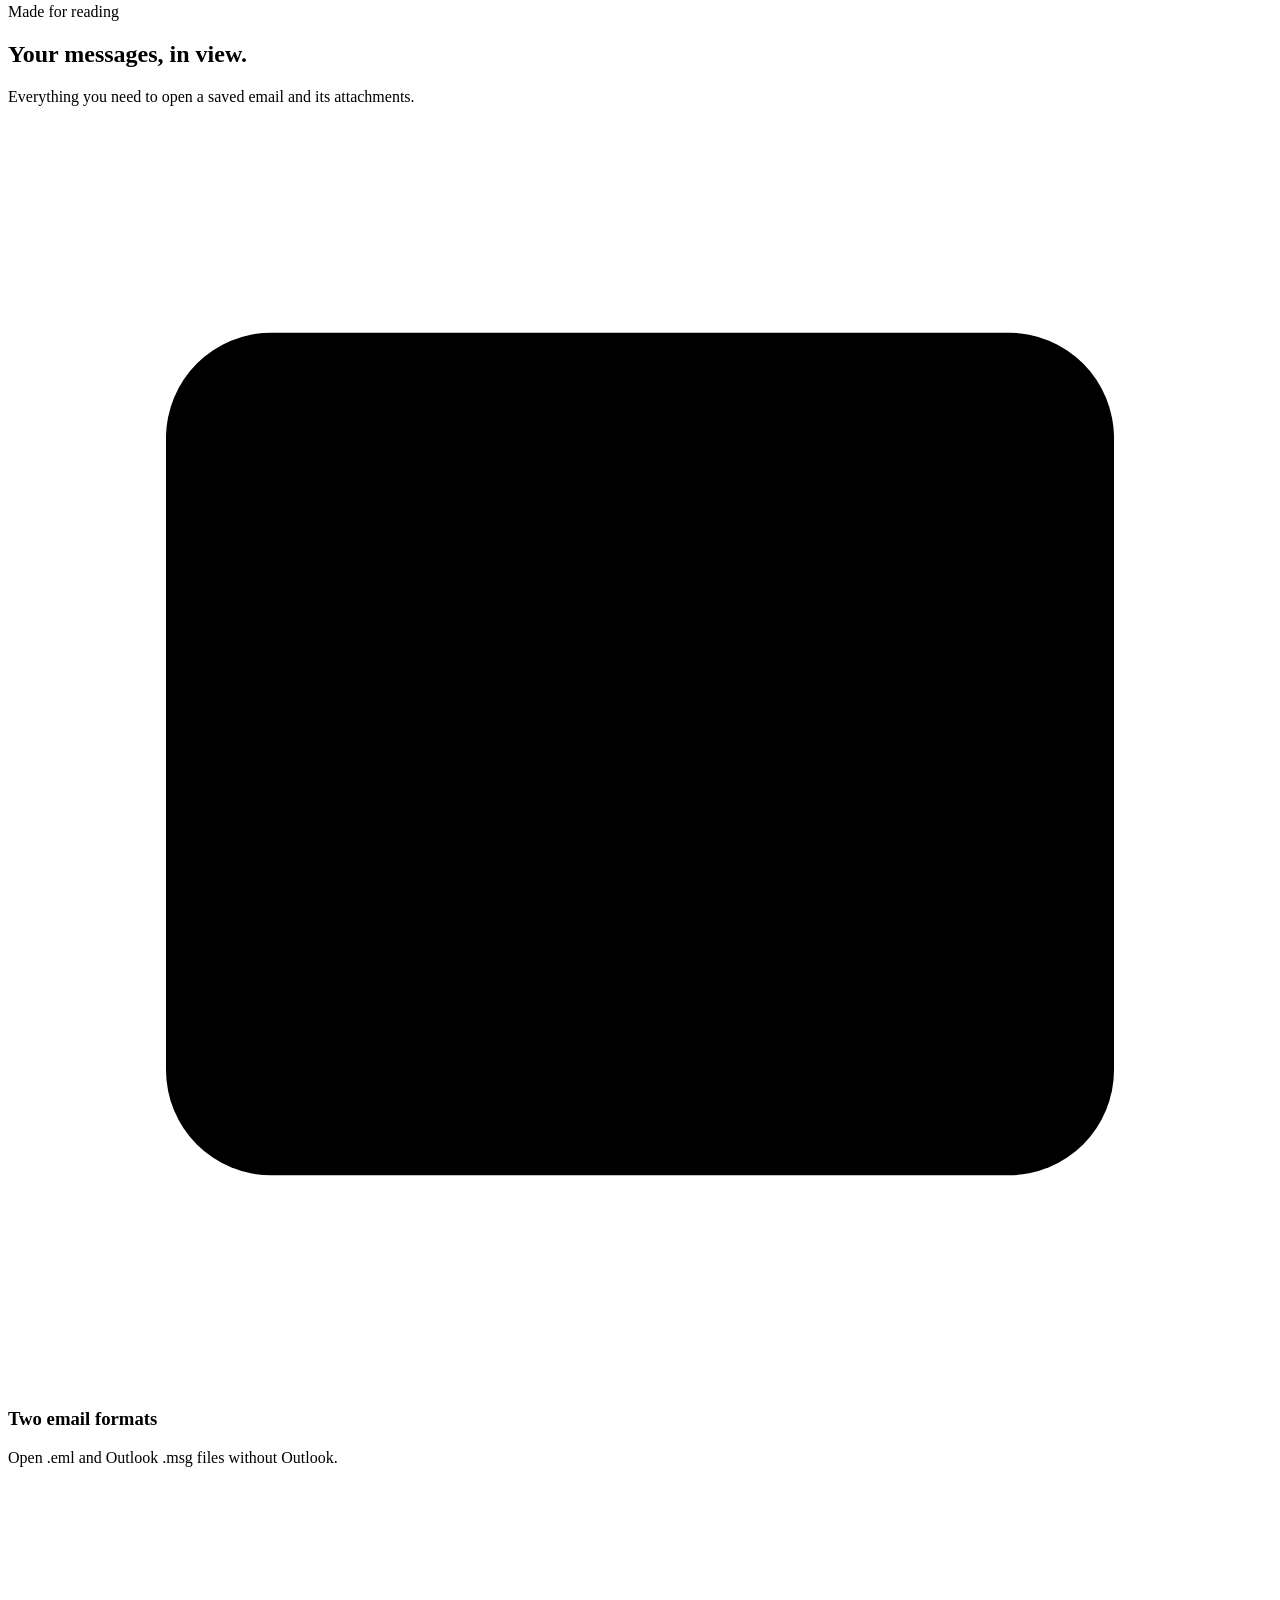
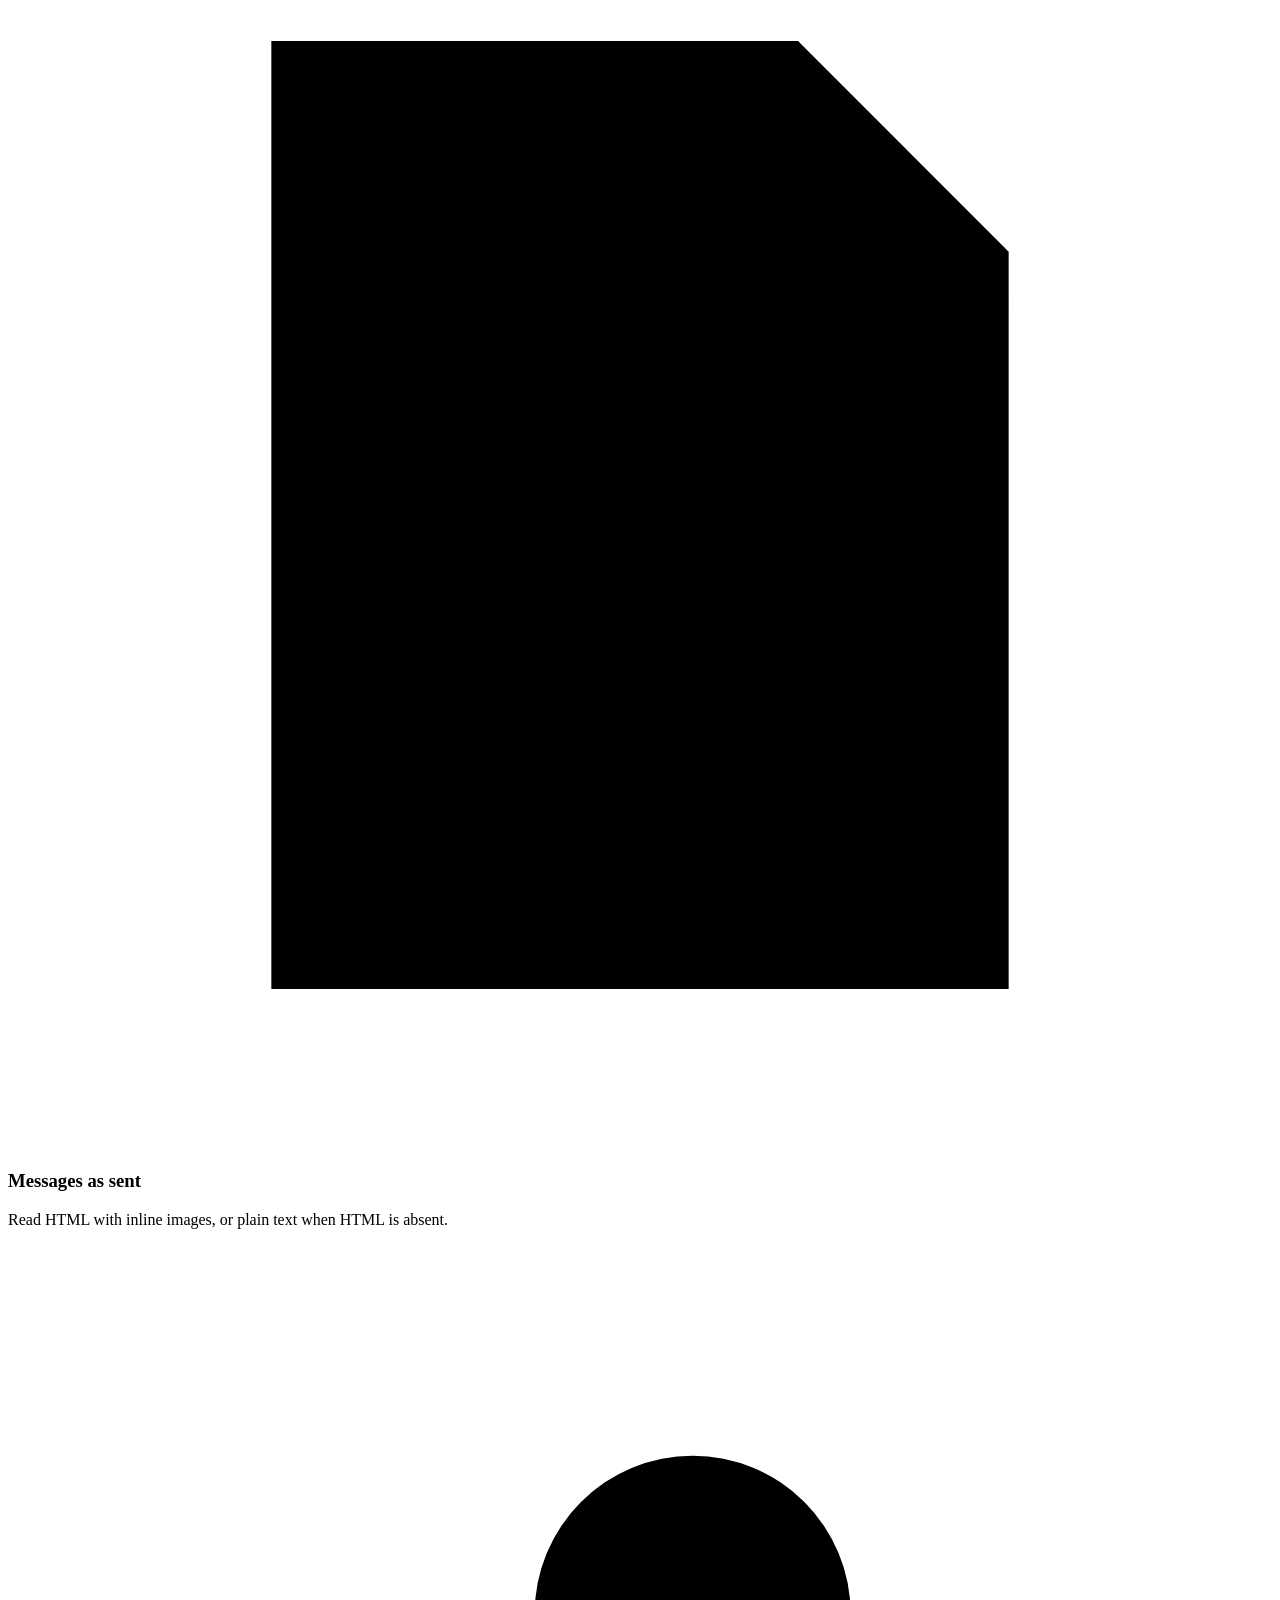
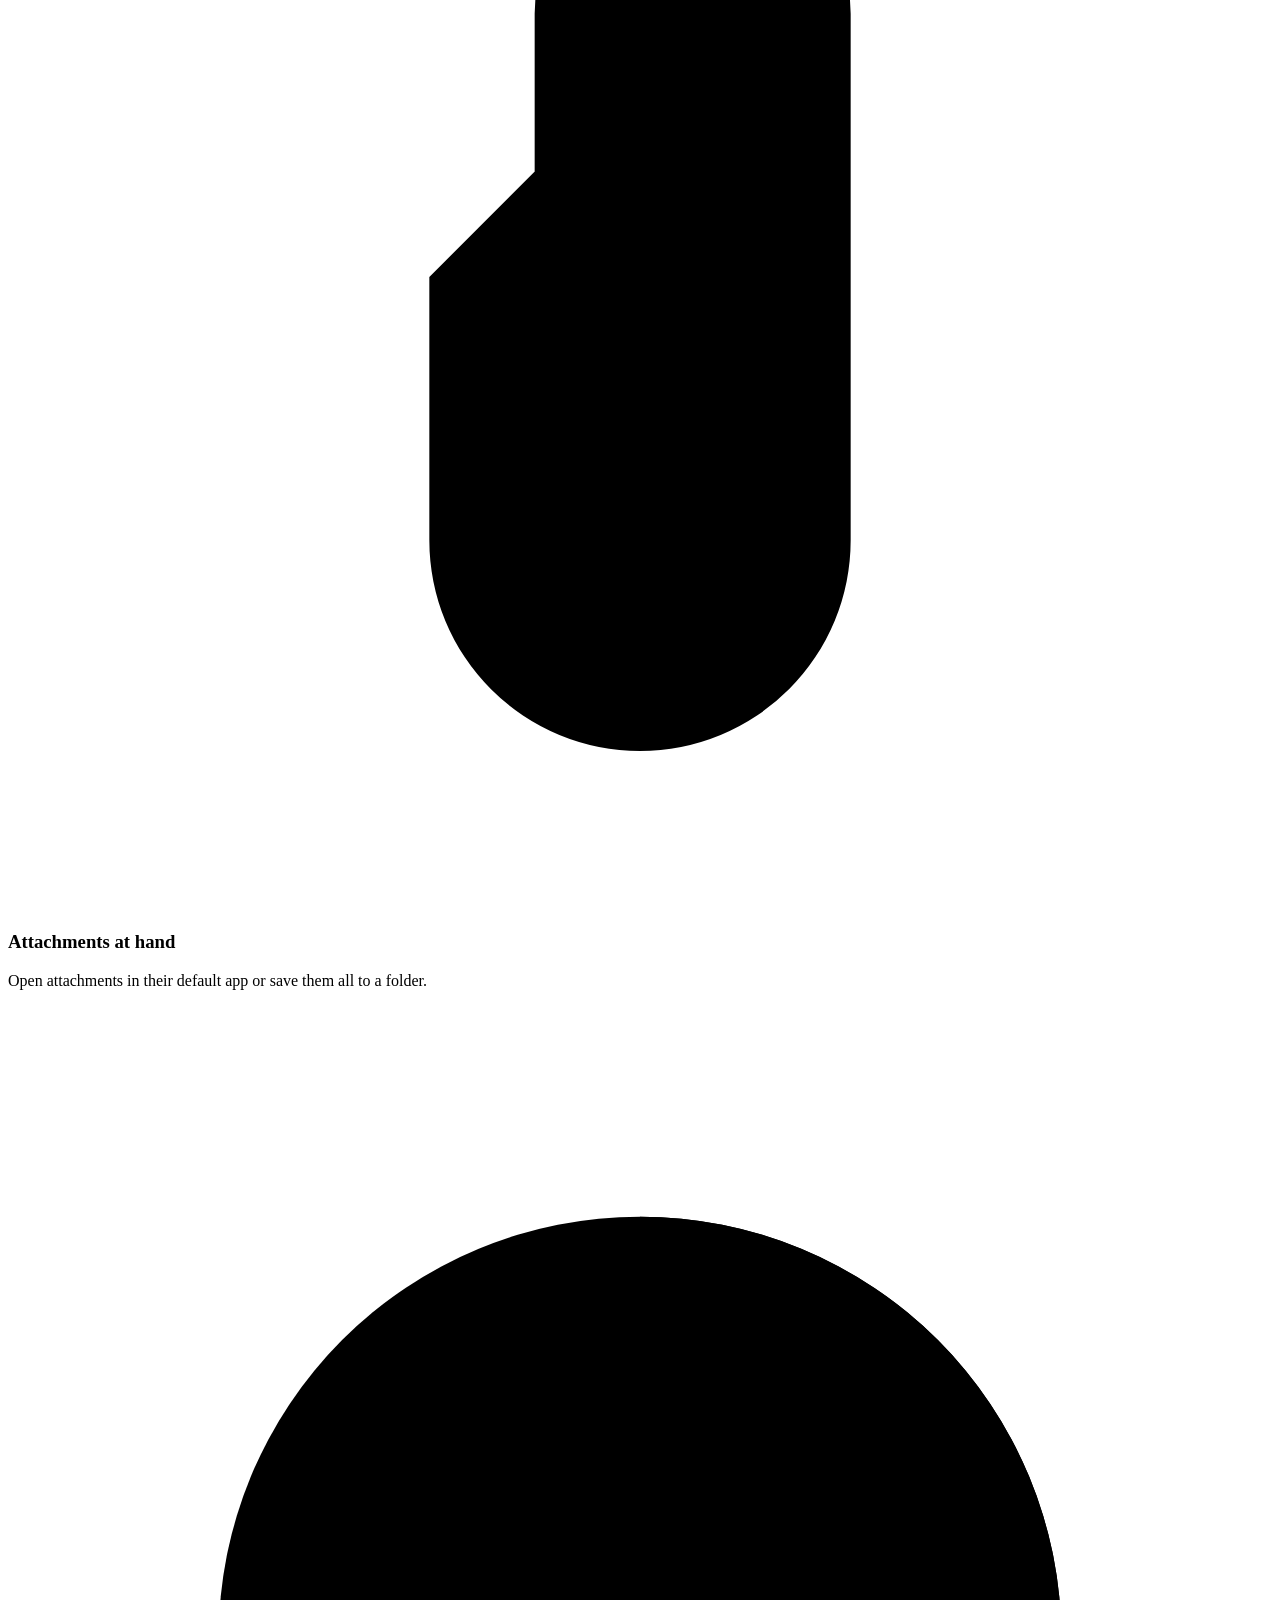
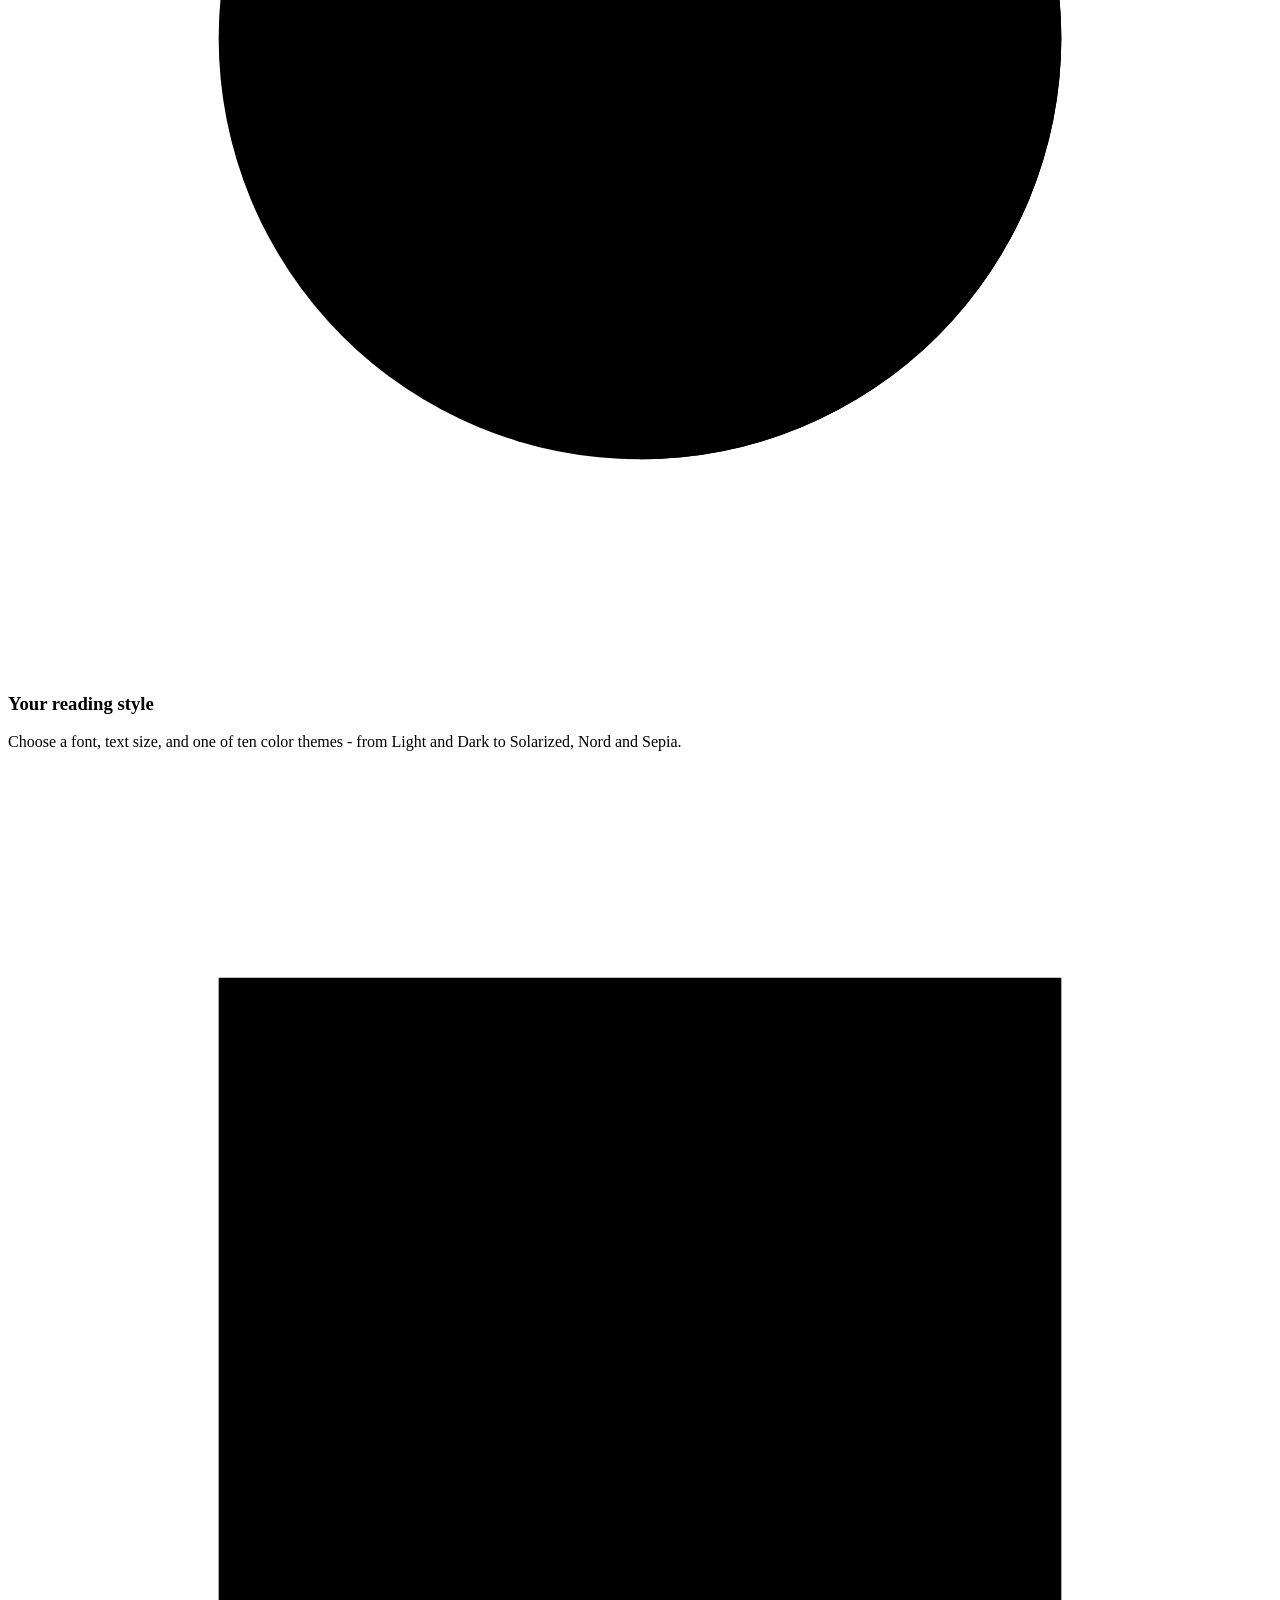
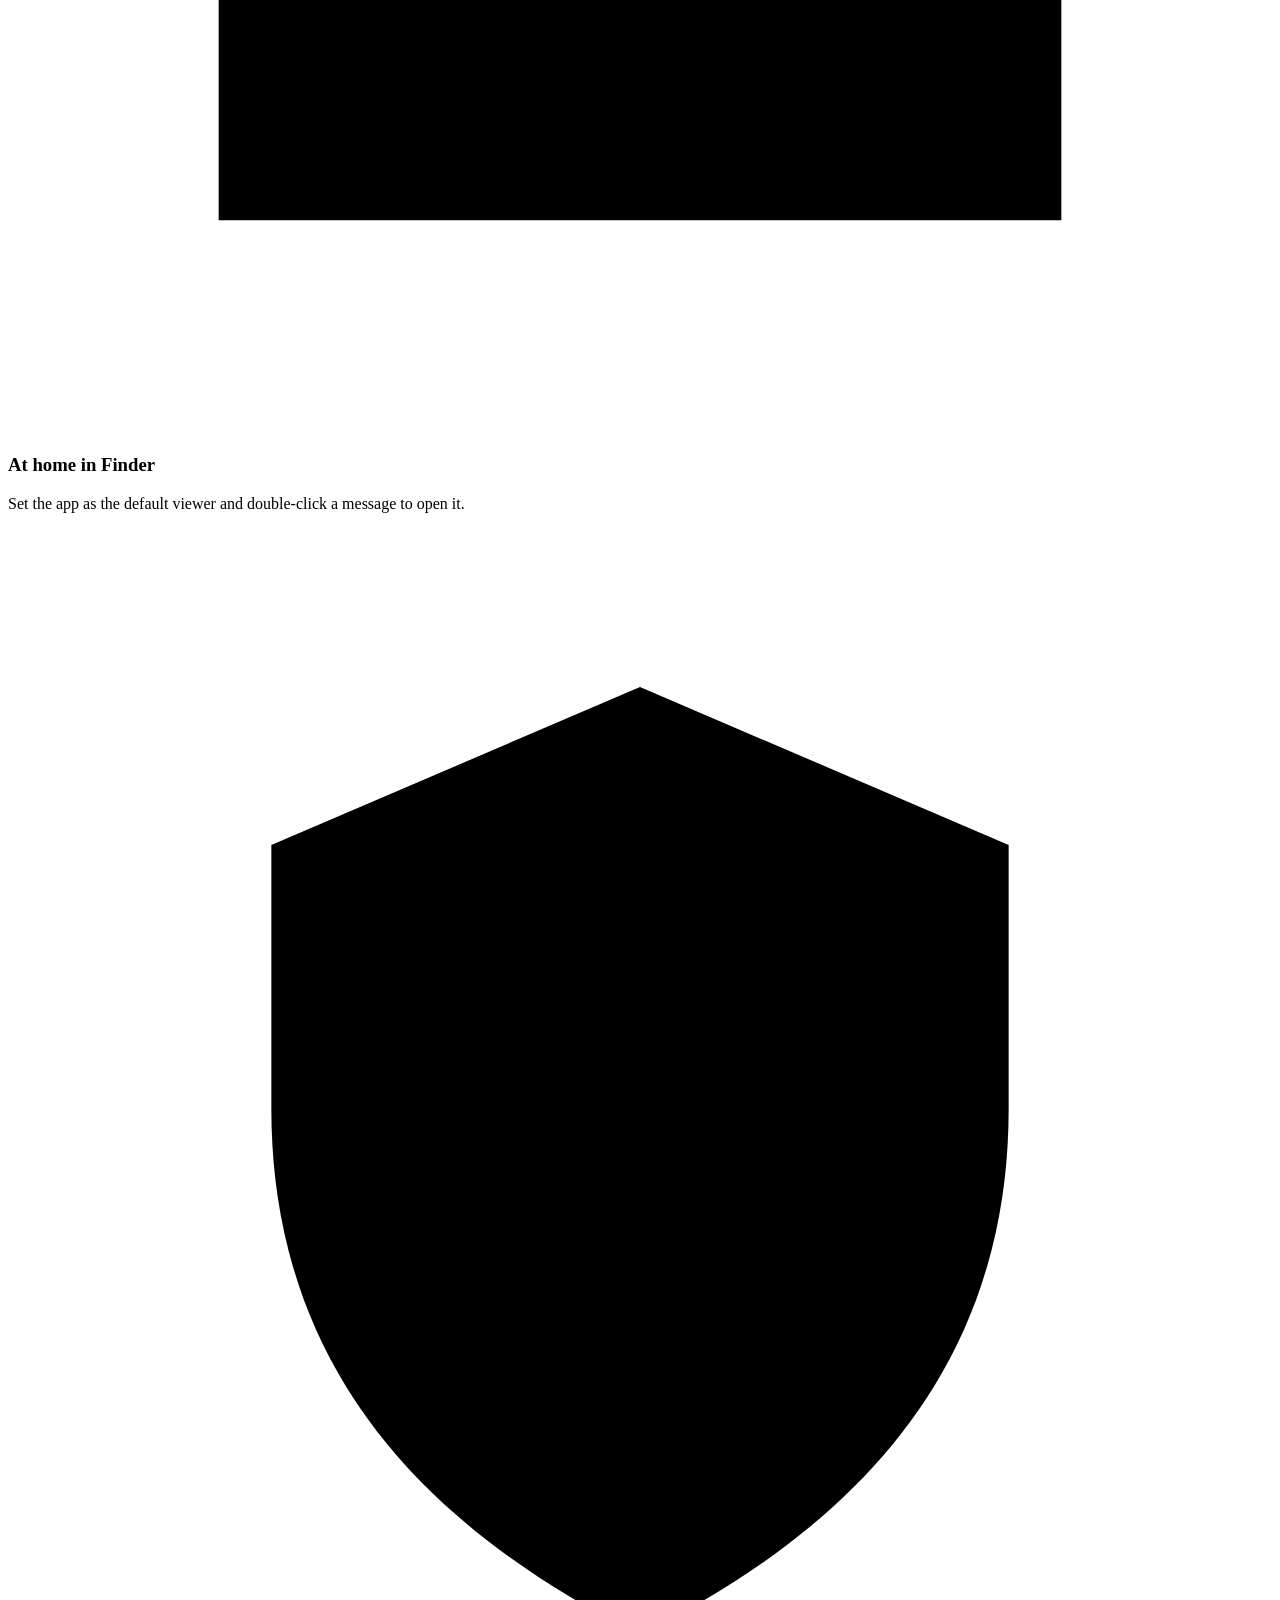
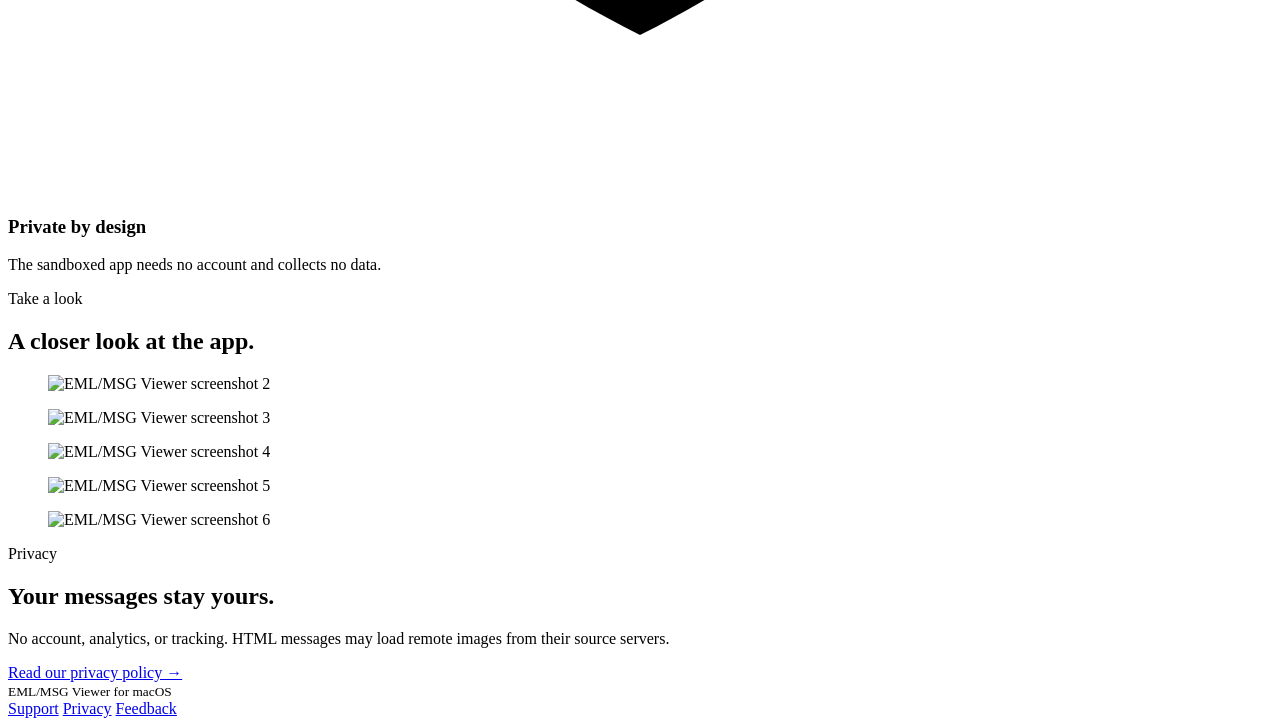
==== commit 470be1f9: "Play preview video on site hero" ====
--- a/site/public/index.html
+++ b/site/public/index.html
@@ -36,7 +36,7 @@
           </span>
         </a>
         <div class="hero-shot">
-          <img src="/img/01.png" alt="EML/MSG Viewer displaying a message" />
+          <video autoplay muted loop playsinline preload="auto" poster="/img/01.png" aria-label="EML/MSG Viewer demo"><source src="/video/preview.mp4" type="video/mp4"></video>
         </div>
       </section>
       <section class="section wrap">
@@ -140,5 +140,8 @@
         </nav>
       </div>
     </footer>
+    <script>
+      if (matchMedia('(prefers-reduced-motion: reduce)').matches) document.querySelector('.hero-shot video').pause();
+    </script>
   </body>
 </html>
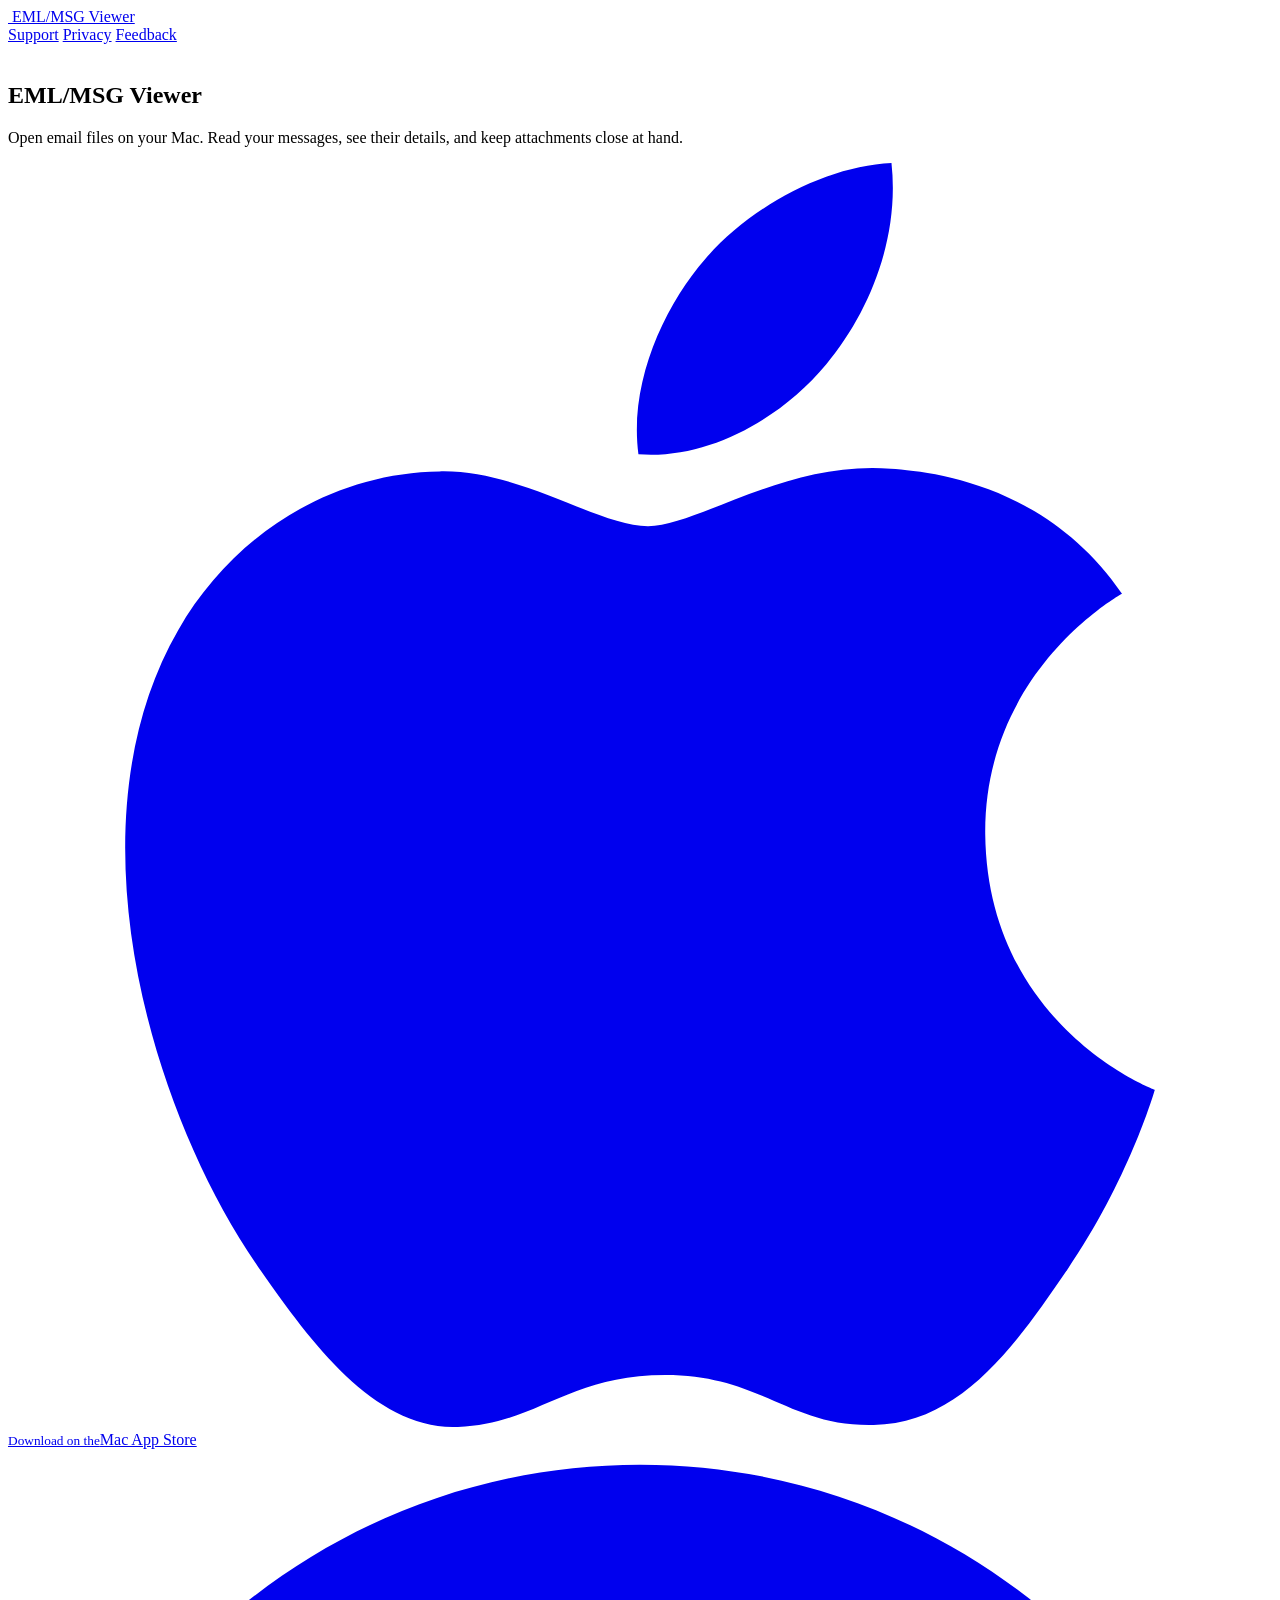
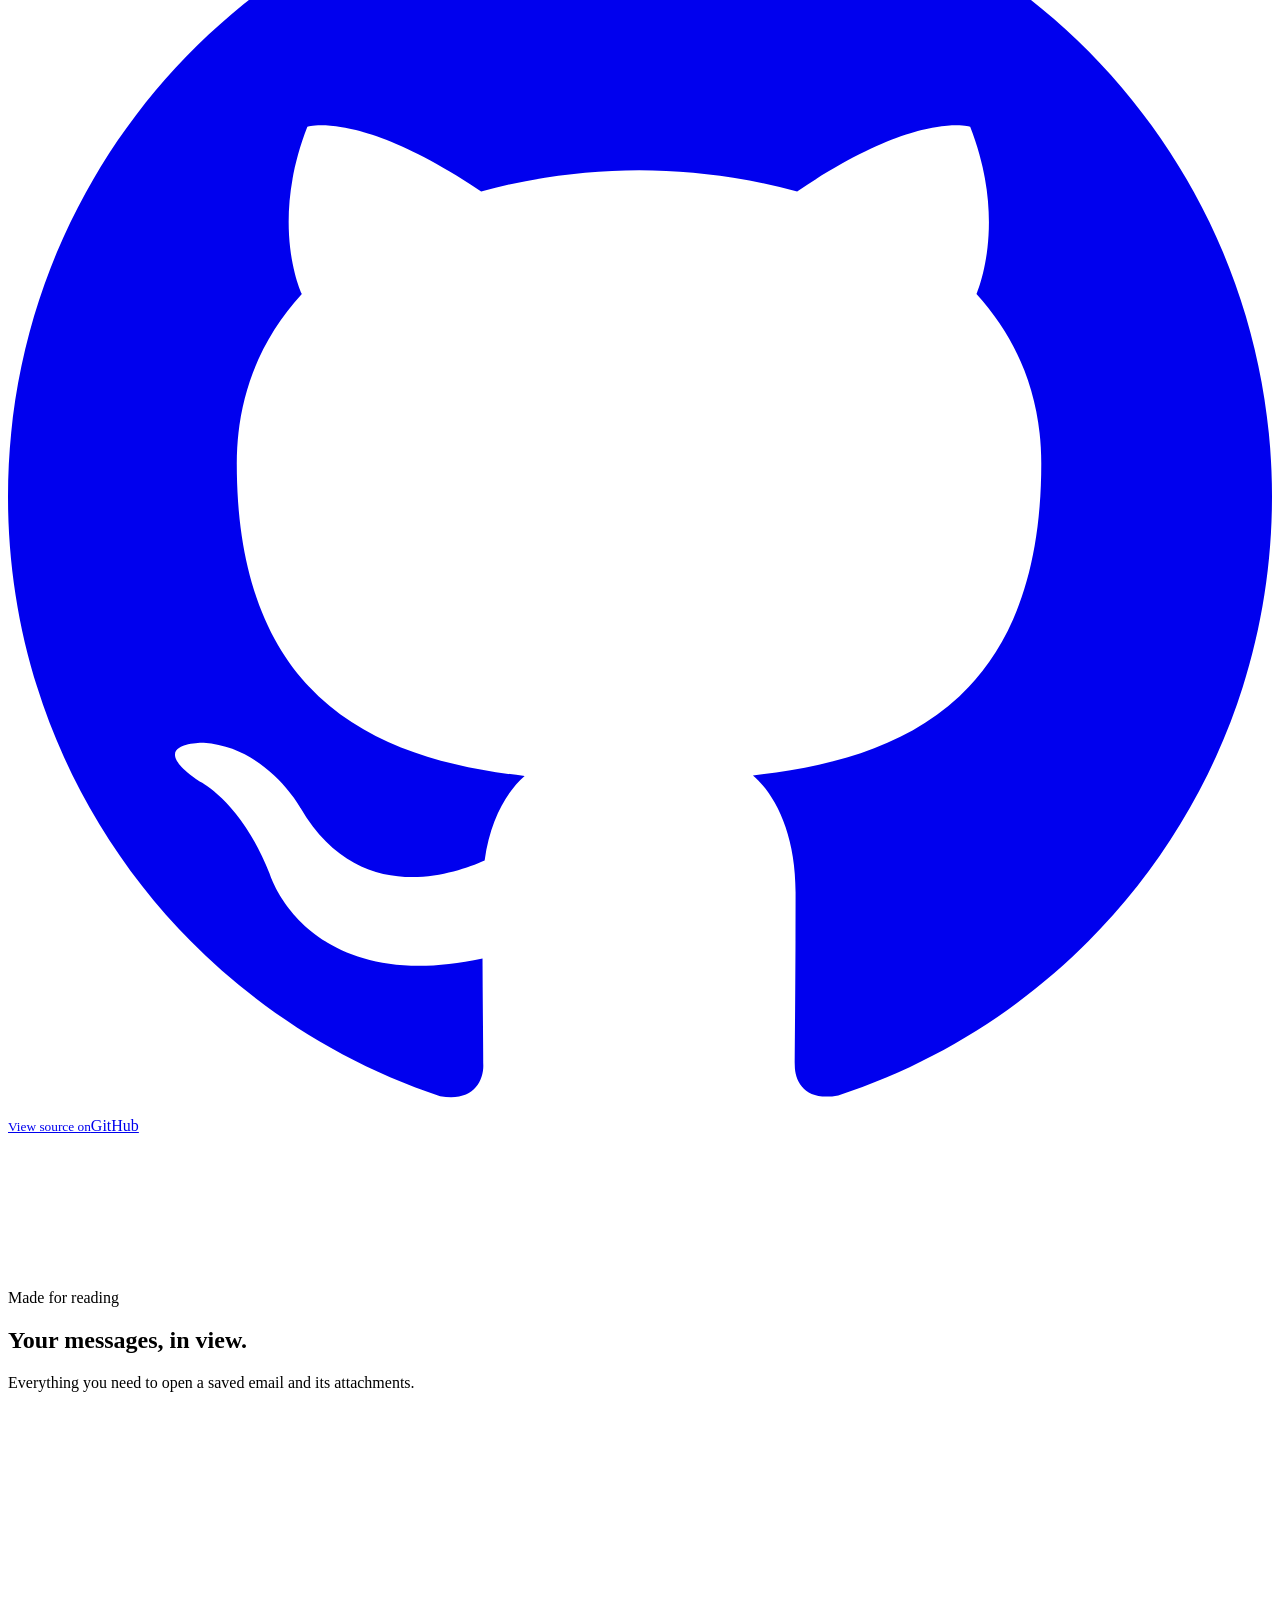
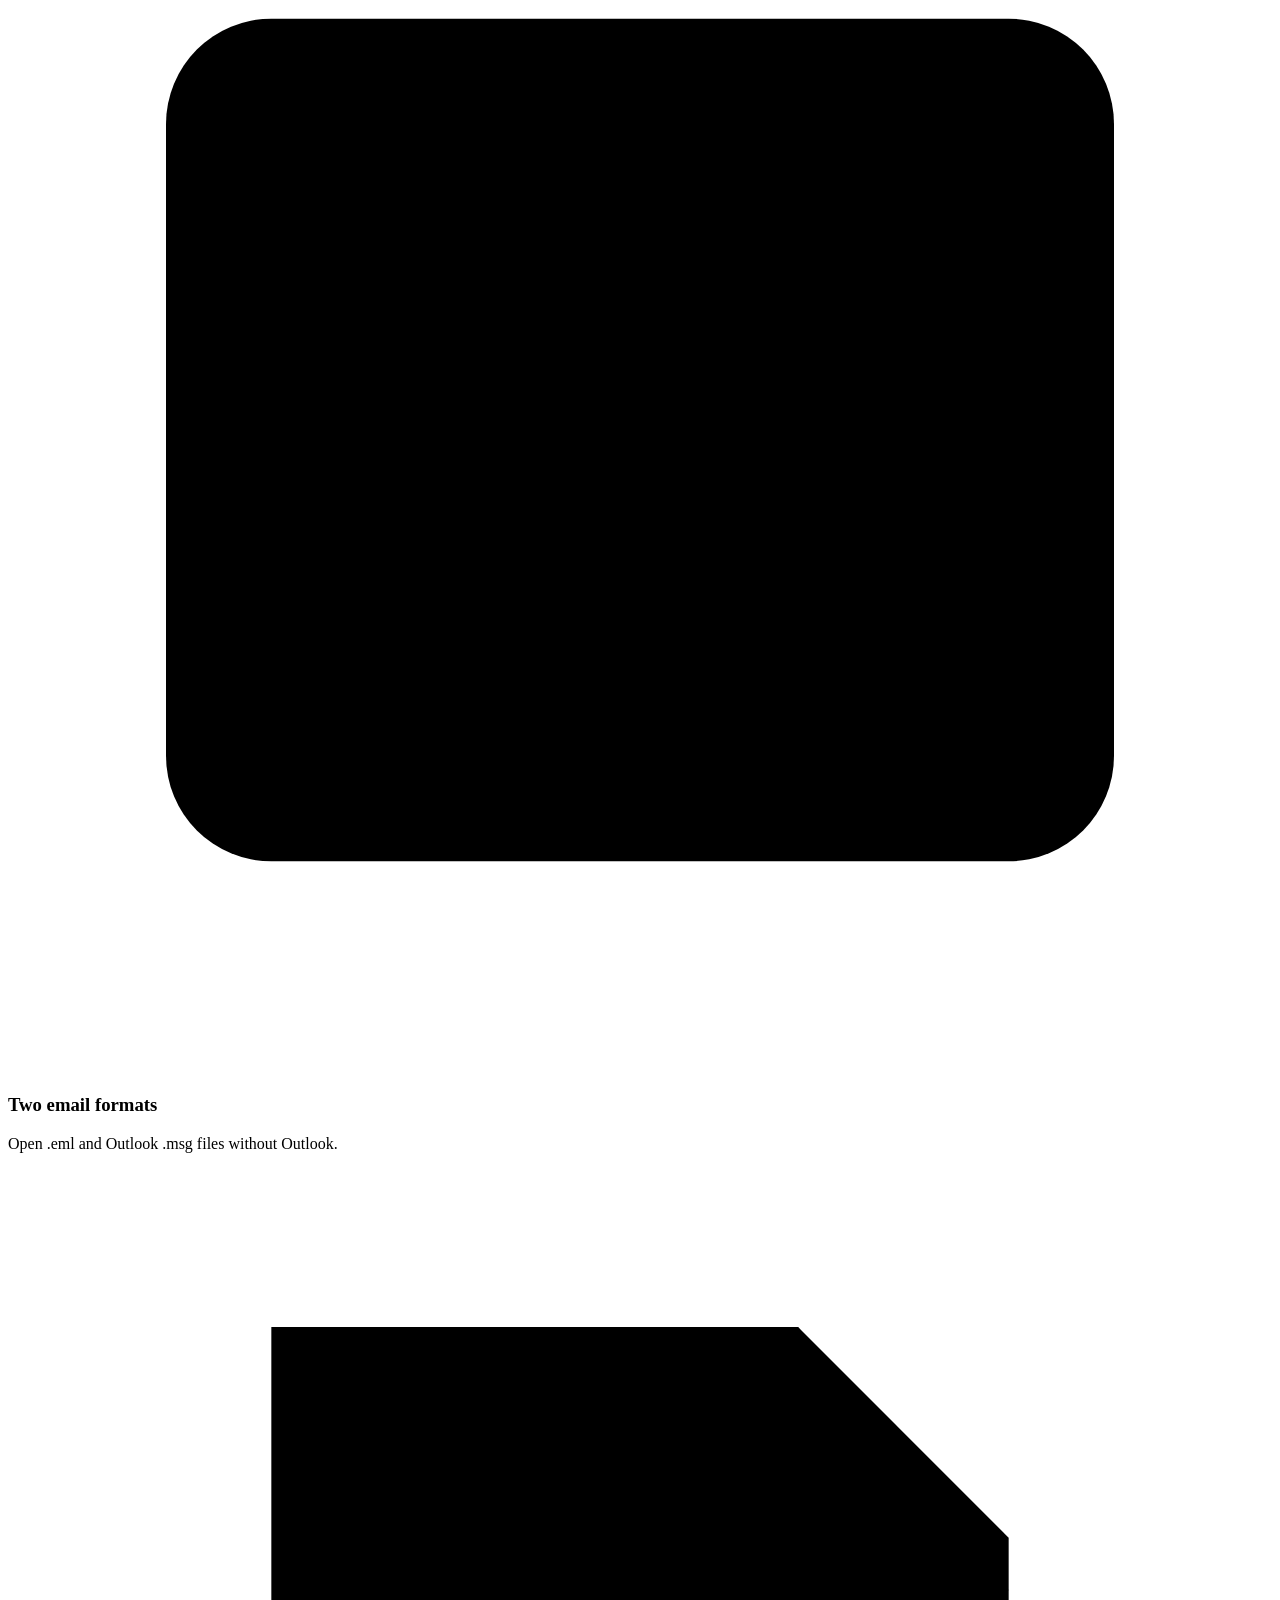
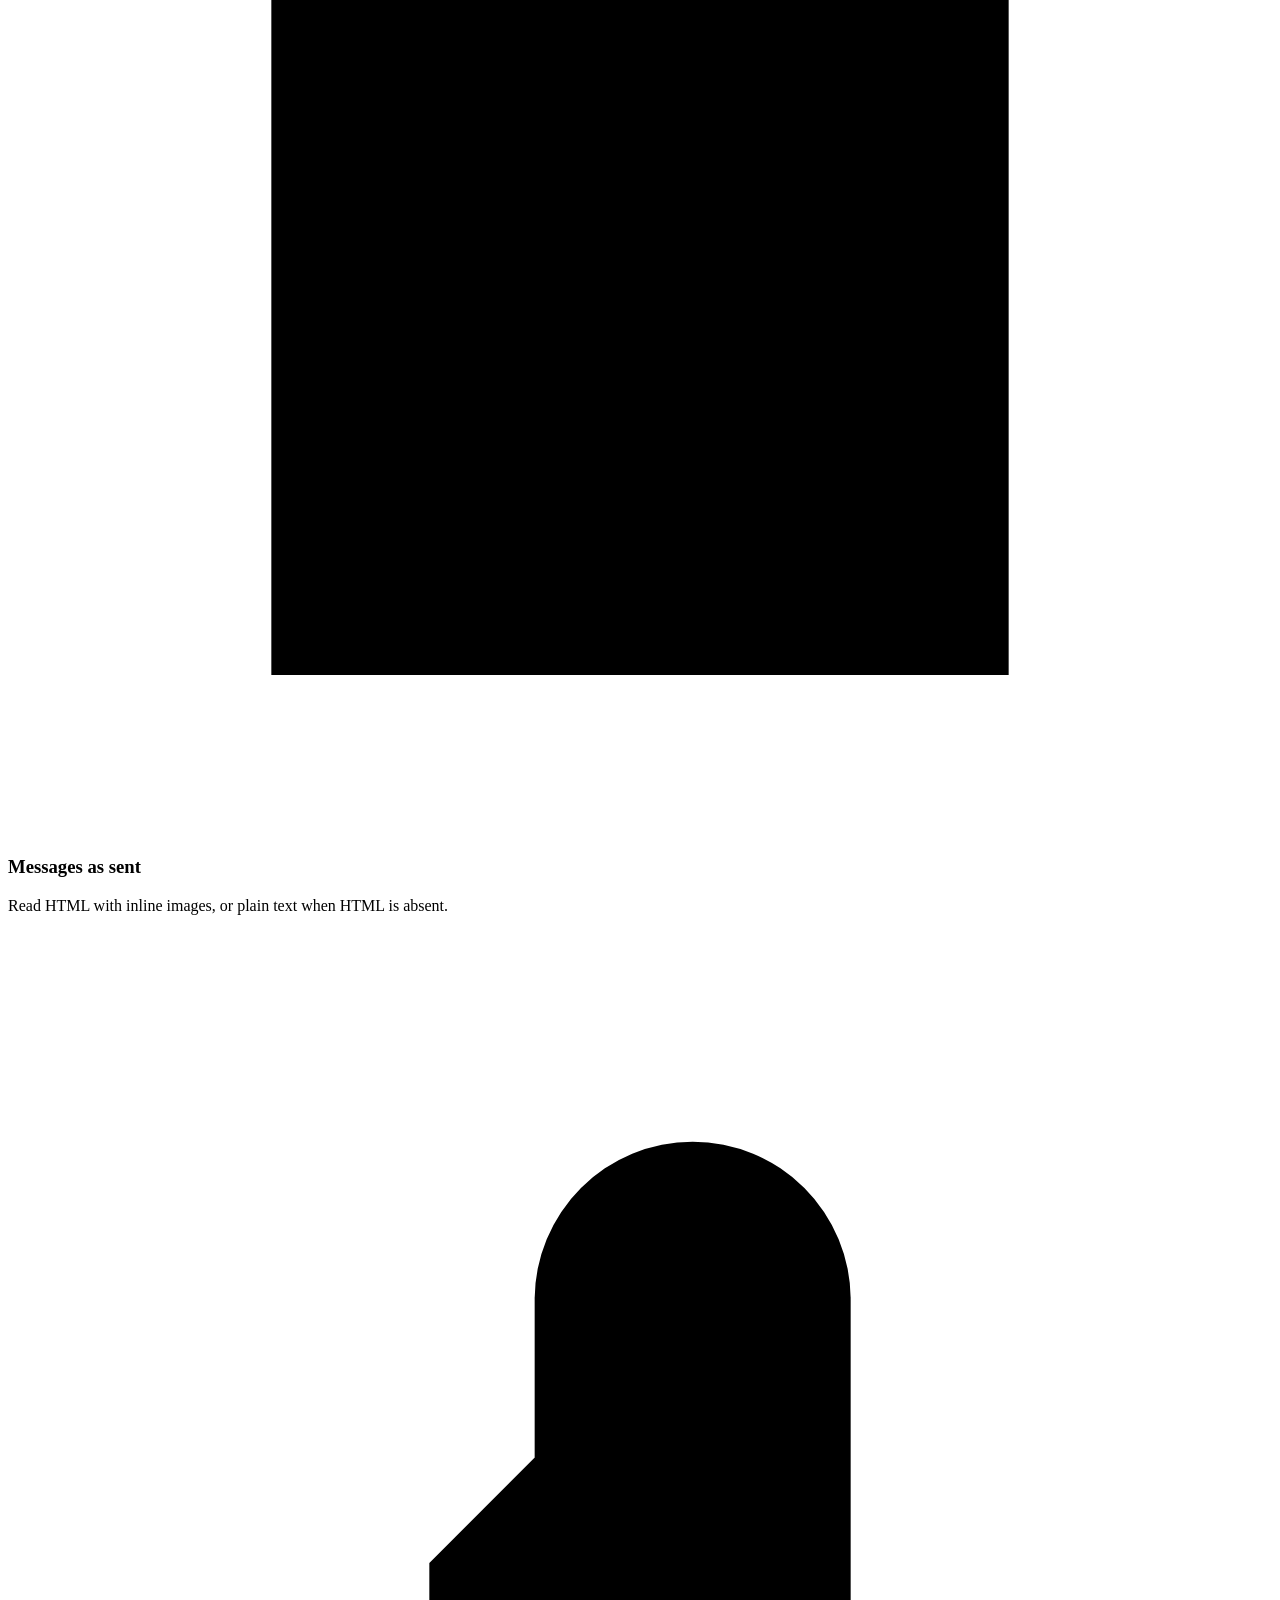
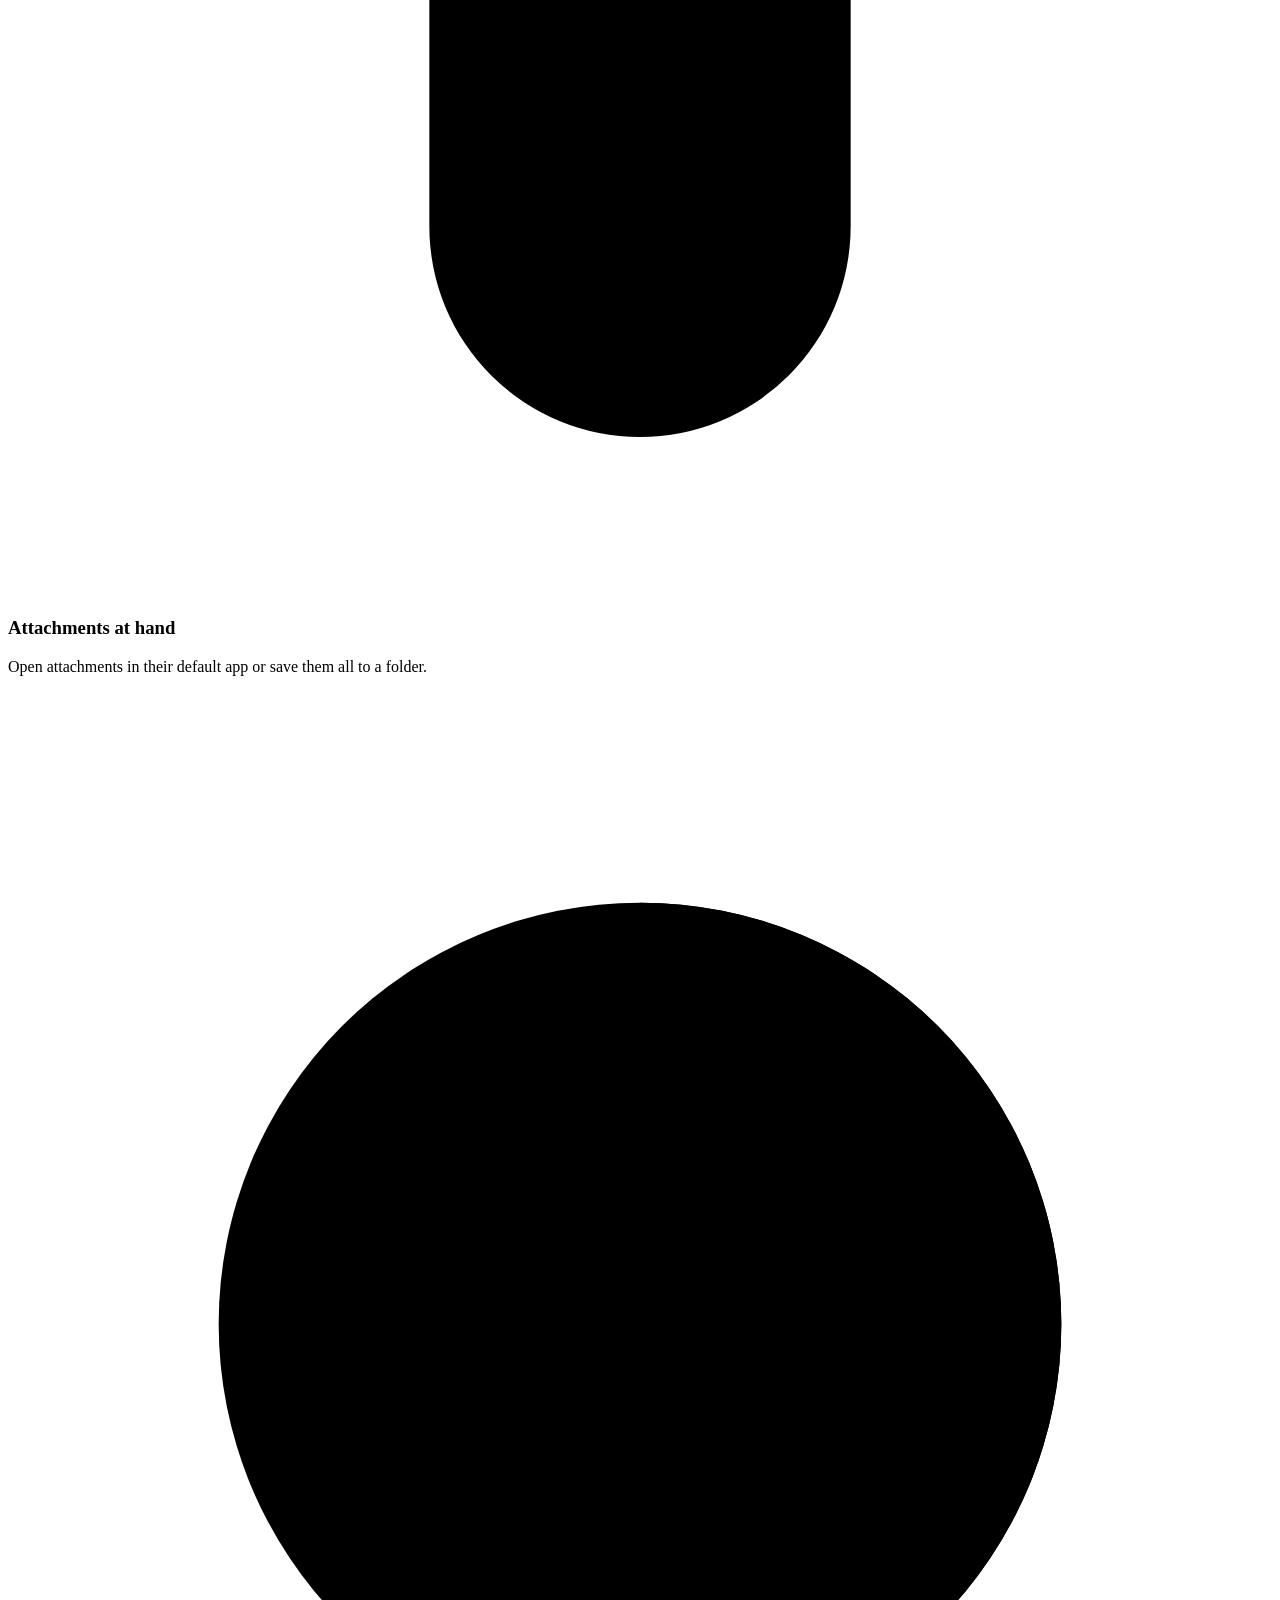
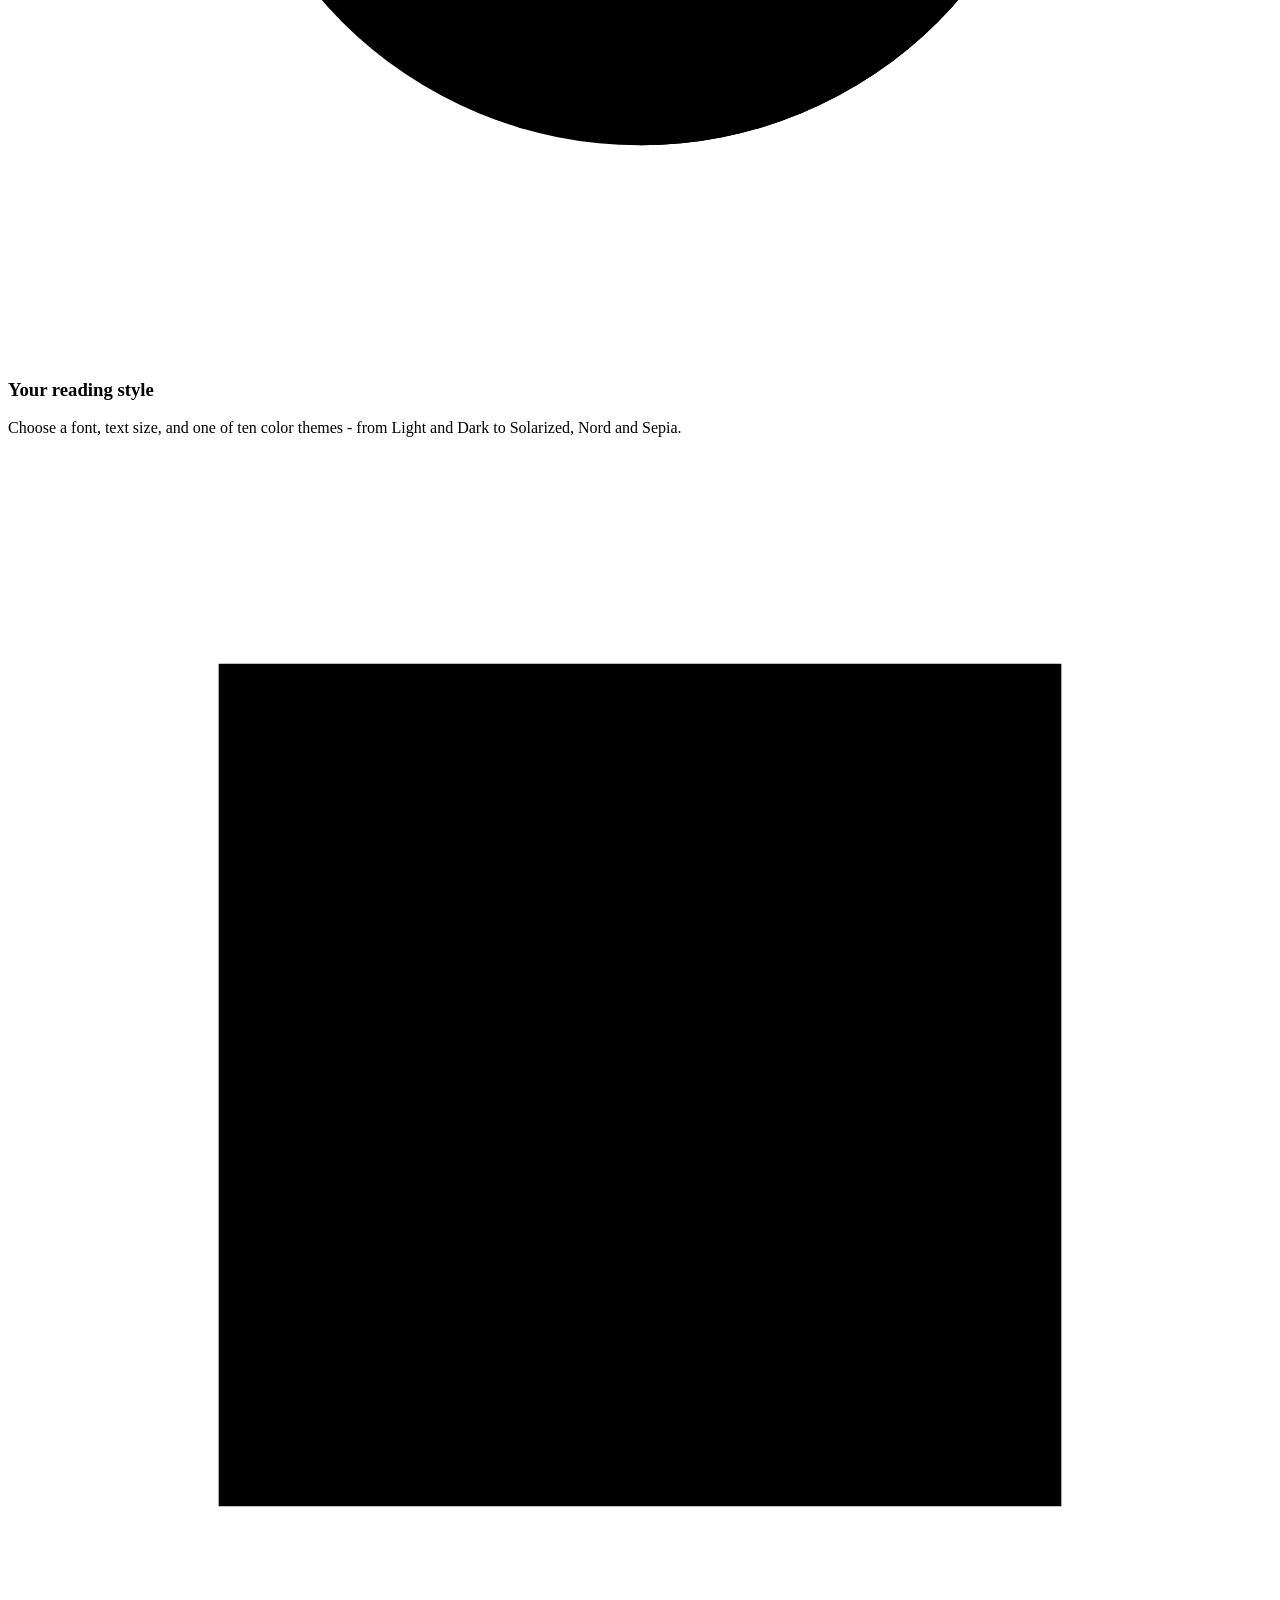
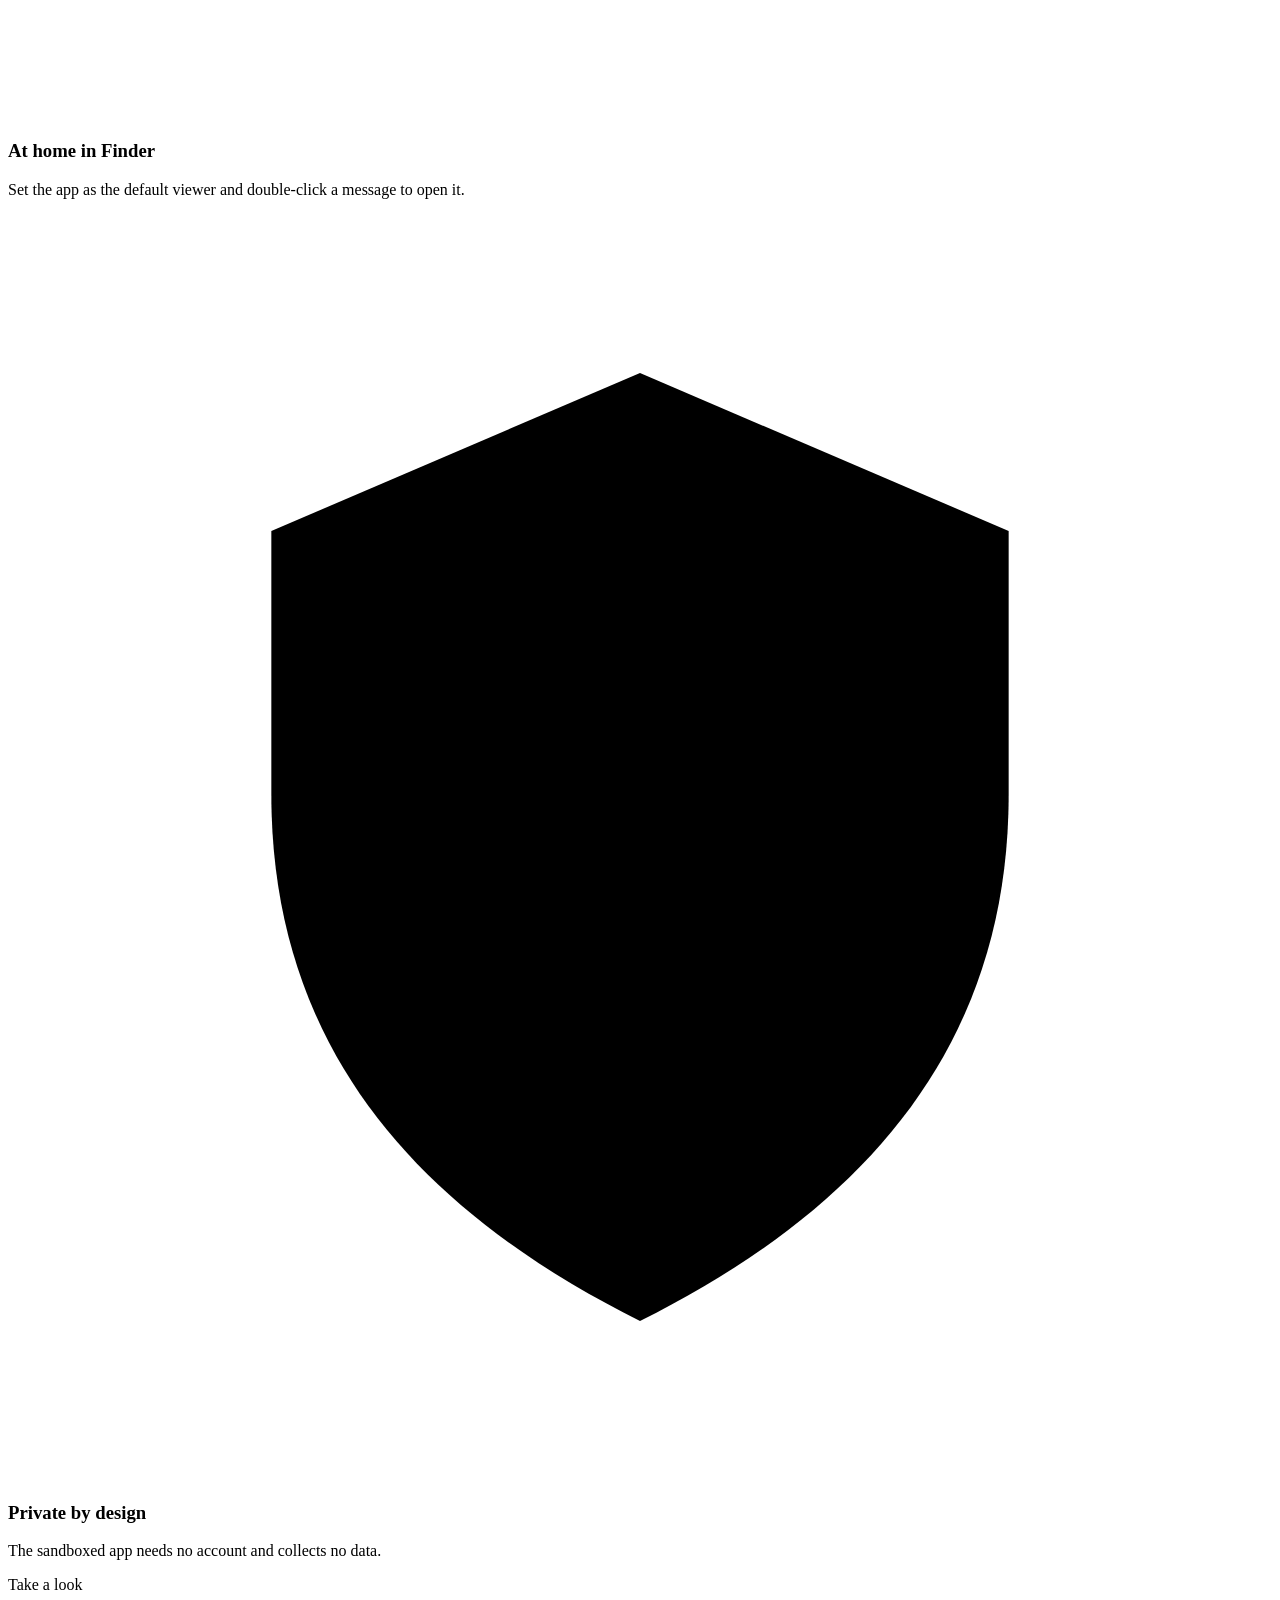
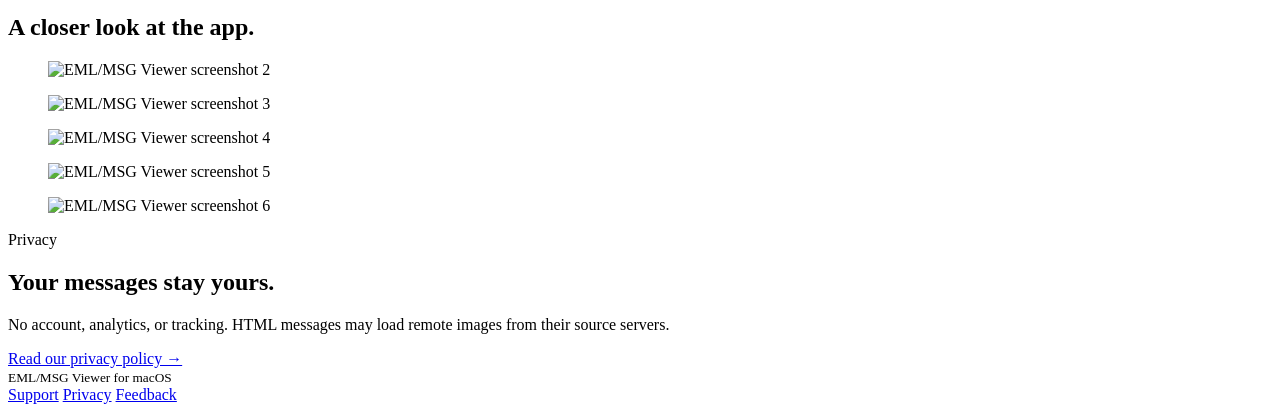
==== commit f82c2155: "Add GitHub button and fix store badge" ====
--- a/site/public/index.html
+++ b/site/public/index.html
@@ -24,17 +24,20 @@
         <img class="hero-icon" src="/img/icon.png" alt="" />
         <h1>EML/MSG Viewer</h1>
         <p>Open email files on your Mac. Read your messages, see their details, and keep attachments close at hand.</p>
-        <a class="badge" href="https://apps.apple.com/app/id6762357866">
-          <svg viewBox="0 0 24 24" aria-hidden="true">
-            <path
-              d="M17.1 12.5c0-2 1.7-3 1.8-3.1-.9-1.4-2.4-1.6-2.9-1.6-1.2-.1-2.3.7-2.9.7-.6 0-1.5-.7-2.5-.7-1.3 0-2.5.8-3.1 1.9-1.3 2.3-.3 5.8 1 7.6.6.9 1.3 1.9 2.3 1.8.9 0 1.3-.6 2.4-.6s1.4.6 2.4.6c1 0 1.7-.9 2.3-1.8.7-1 1-2 1-2.1-.1 0-1.8-.7-1.8-2.7zM15.2 6.5c.5-.7.9-1.6.8-2.5-.8 0-1.8.6-2.4 1.2-.5.6-.9 1.5-.8 2.4.9.1 1.8-.4 2.4-1.1z"
-            />
-          </svg>
-          <span>
-            <small>Download on the</small>
-            Mac App Store
-          </span>
-        </a>
+        <div class="store-buttons">
+          <a class="badge" href="https://apps.apple.com/app/id6762357866" aria-label="Download on the Mac App Store">
+            <svg viewBox="0 0 24 24" fill="currentColor" aria-hidden="true">
+              <path d="M12.152 6.896c-.948 0-2.415-1.078-3.96-1.04-2.04.027-3.91 1.183-4.961 3.014-2.117 3.675-.546 9.103 1.519 12.09 1.013 1.454 2.208 3.09 3.792 3.039 1.52-.065 2.09-.987 3.935-.987 1.831 0 2.35.987 3.96.948 1.637-.026 2.676-1.48 3.676-2.948 1.156-1.688 1.636-3.325 1.662-3.415-.039-.013-3.182-1.221-3.22-4.857-.026-3.04 2.48-4.494 2.597-4.559-1.429-2.09-3.623-2.324-4.39-2.376-2-.156-3.675 1.09-4.61 1.09zM15.53 3.83c.843-1.012 1.4-2.427 1.245-3.83-1.207.052-2.662.805-3.532 1.818-.78.896-1.454 2.338-1.273 3.714 1.338.104 2.715-.688 3.559-1.701" />
+            </svg>
+            <span><small>Download on the</small>Mac App Store</span>
+          </a>
+          <a class="badge badge-github" href="https://github.com/noma4i/emlviewer" aria-label="View source on GitHub">
+            <svg viewBox="0 0 24 24" fill="currentColor" aria-hidden="true">
+              <path d="M12 .297c-6.63 0-12 5.373-12 12 0 5.303 3.438 9.8 8.205 11.385.6.113.82-.258.82-.577 0-.285-.01-1.04-.015-2.04-3.338.724-4.042-1.61-4.042-1.61C4.422 18.07 3.633 17.7 3.633 17.7c-1.087-.744.084-.729.084-.729 1.205.084 1.838 1.236 1.838 1.236 1.07 1.835 2.809 1.305 3.495.998.108-.776.417-1.305.76-1.605-2.665-.3-5.466-1.332-5.466-5.93 0-1.31.465-2.38 1.235-3.22-.135-.303-.54-1.523.105-3.176 0 0 1.005-.322 3.3 1.23.96-.267 1.98-.399 3-.405 1.02.006 2.04.138 3 .405 2.28-1.552 3.285-1.23 3.285-1.23.645 1.653.24 2.873.12 3.176.765.84 1.23 1.91 1.23 3.22 0 4.61-2.805 5.625-5.475 5.92.42.36.81 1.096.81 2.22 0 1.606-.015 2.896-.015 3.286 0 .315.21.69.825.57C20.565 22.092 24 17.592 24 12.297c0-6.627-5.373-12-12-12" />
+            </svg>
+            <span><small>View source on</small>GitHub</span>
+          </a>
+        </div>
         <div class="hero-shot">
           <video autoplay muted loop playsinline preload="auto" poster="/img/01.png" aria-label="EML/MSG Viewer demo"><source src="/video/preview.mp4" type="video/mp4"></video>
         </div>
@@ -140,8 +143,5 @@
         </nav>
       </div>
     </footer>
-    <script>
-      if (matchMedia('(prefers-reduced-motion: reduce)').matches) document.querySelector('.hero-shot video').pause();
-    </script>
   </body>
 </html>
